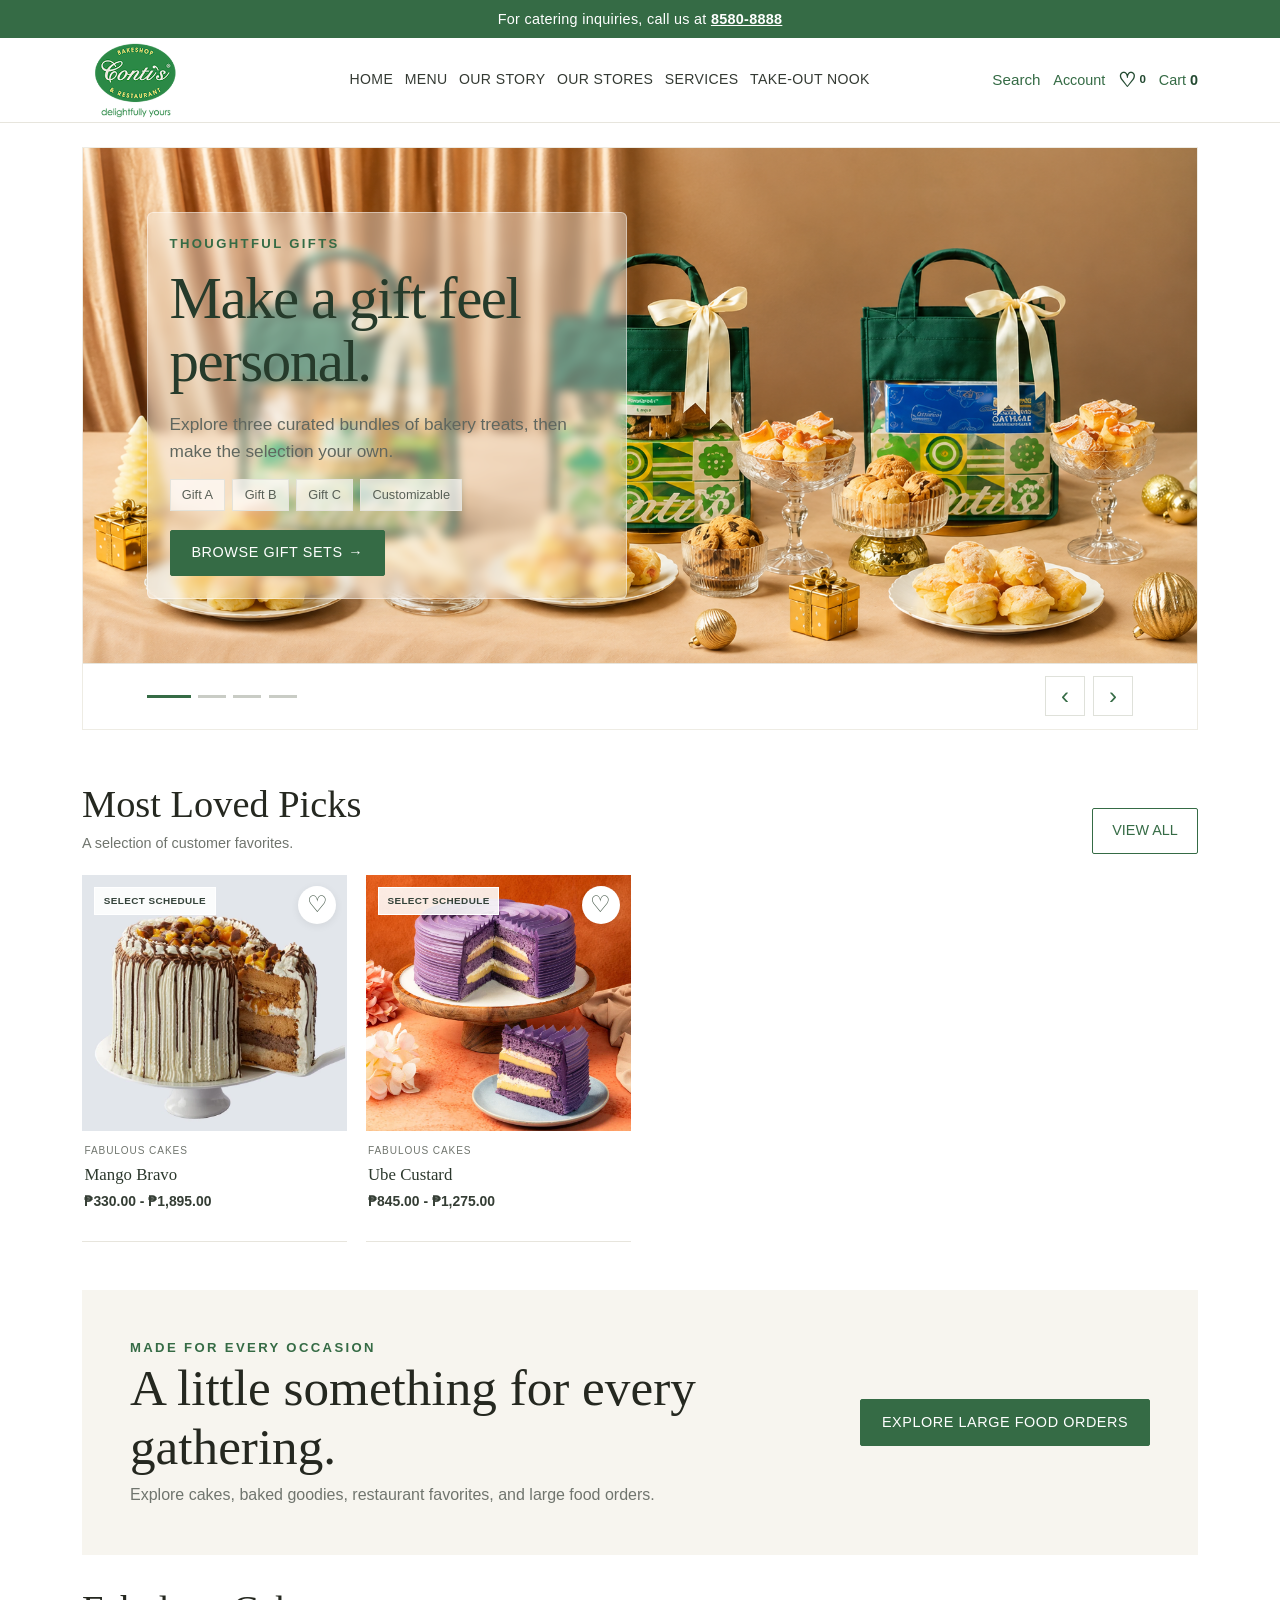
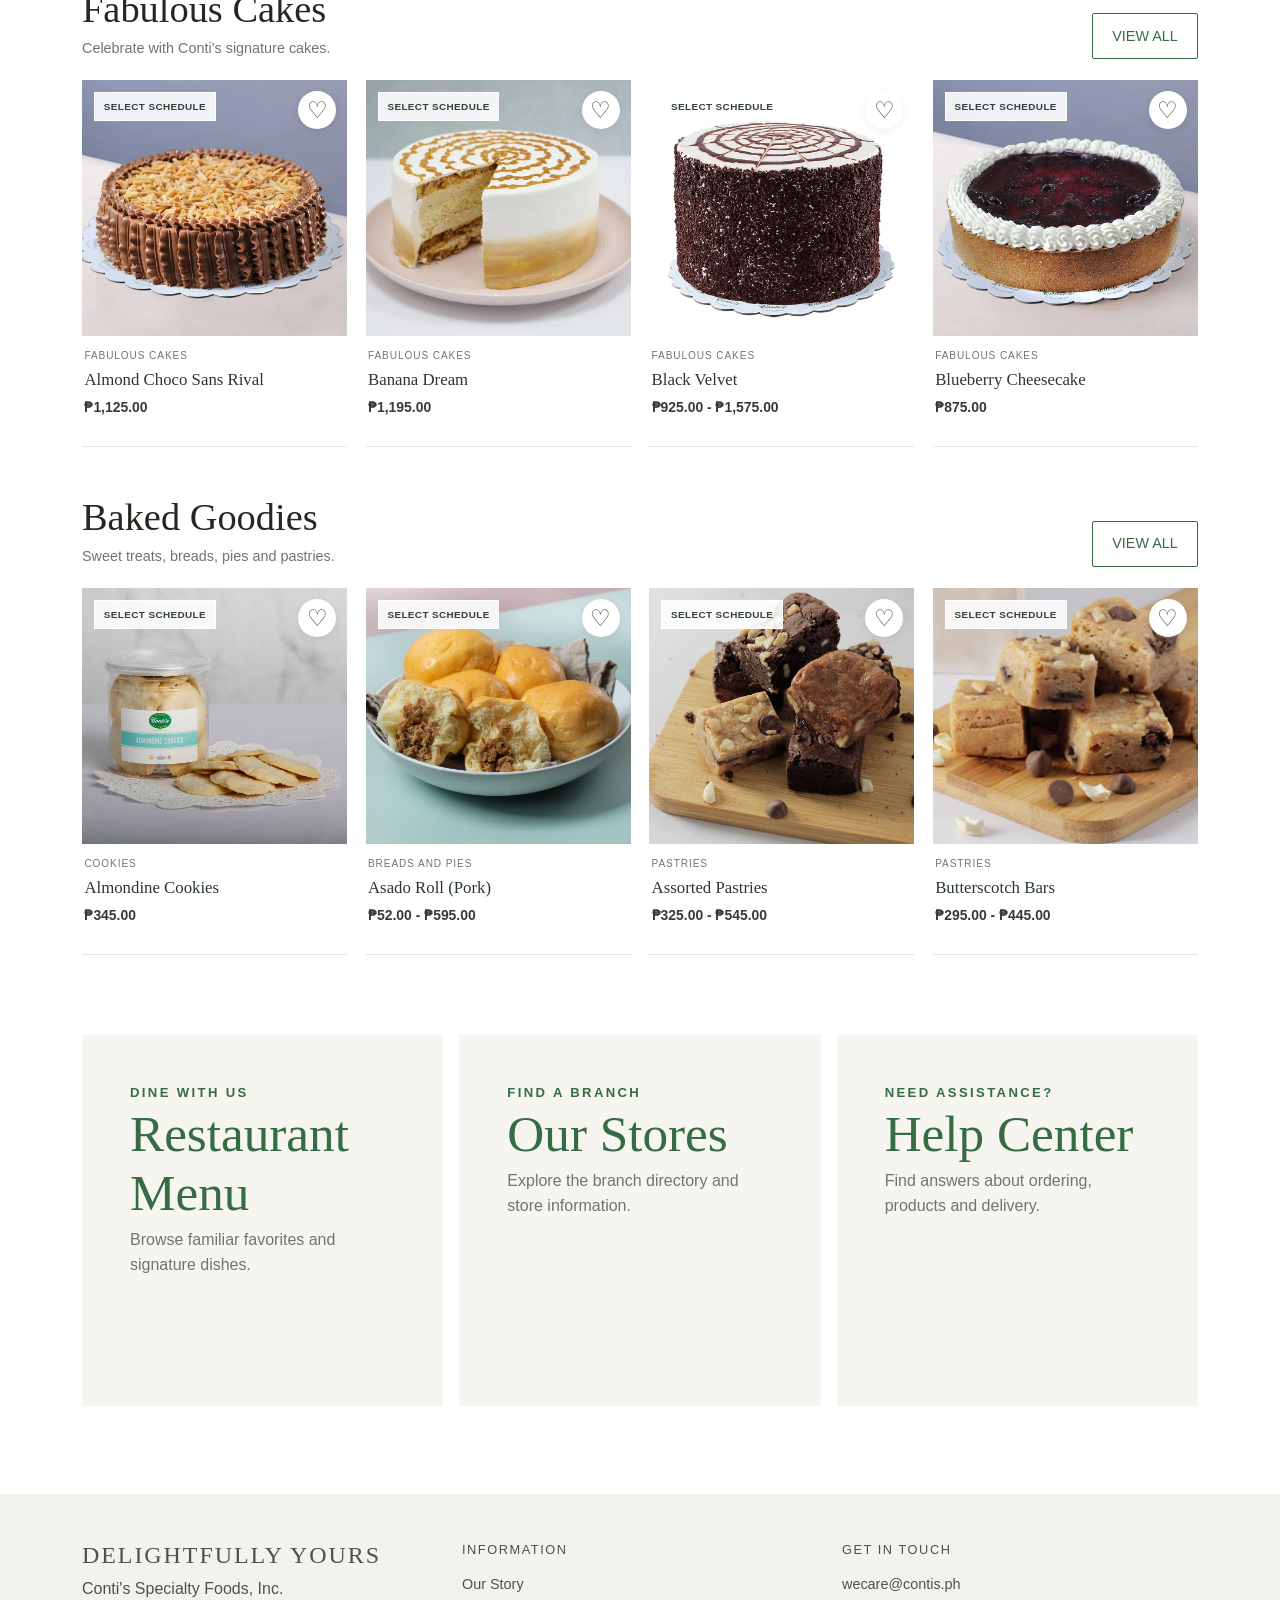
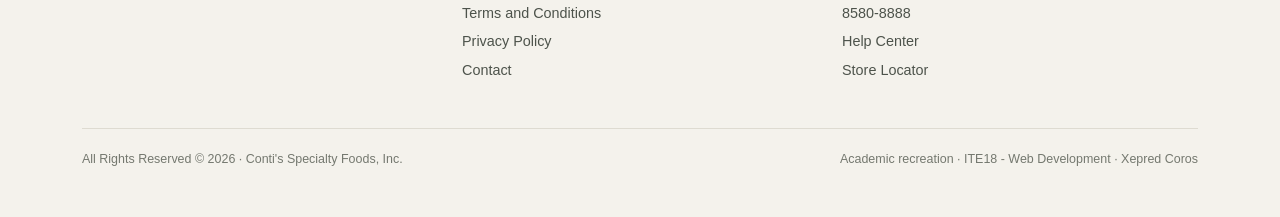
==== index.html @ 1ae6b9ce "initial commit" ====
<!doctype html>
<html lang="en">
<head>
  <meta charset="utf-8">
  <meta name="viewport" content="width=device-width, initial-scale=1">
  <meta name="description" content="Conti's Bakeshop & Restaurant website recreation for academic demonstration.">
  <title>Conti's Bakeshop & Restaurant</title>
  <link rel="stylesheet" href="/bootstrap-5.3.9-dist/css/bootstrap.min.css">
  <link rel="stylesheet" href="/css/styles.css">
</head>
<body>
  <div class="announcement">For catering inquiries, call us at <a href="tel:85808888">8580-8888</a></div>
  <header class="site-header sticky-top">
    <div class="container">
      <div class="brand-row">
        <a class="brand-placeholder" href="/" aria-label="Conti's home">
          <img src="/assets/images/brand/contis-logo.png" alt="Conti's Bakeshop & Restaurant" onerror="this.style.display='none';this.nextElementSibling.style.display='block'"><span class="brand-missing">Conti's Bakeshop &amp; Restaurant</span>
        </a>
        <div class="header-actions">
          <a href="/search" aria-label="Search">Search</a>
          <a href="/account/login">Account</a>
          <a href="/cart">Cart <span id="cart-count">0</span></a>
        </div>
      </div>
      <nav class="navbar navbar-expand-lg p-0" aria-label="Main navigation">
        <button class="navbar-toggler my-2" type="button" data-bs-toggle="collapse" data-bs-target="#mainNav" aria-controls="mainNav" aria-expanded="false" aria-label="Toggle navigation"><span class="navbar-toggler-icon"></span></button>
        <div class="collapse navbar-collapse" id="mainNav">
          <ul class="navbar-nav mx-auto">
            <li class="nav-item"><a class="nav-link" href="/">Home</a></li>
            <li class="nav-item dropdown"><a class="nav-link dropdown-toggle" href="/collections/all" role="button" data-bs-toggle="dropdown">Menu</a>
              <ul class="dropdown-menu">
                <li><a class="dropdown-item" href="/collections/fabulous-cakes">Fabulous Cakes</a></li>
                <li><a class="dropdown-item" href="/collections/take-out-nook">Baked Goodies</a></li>
                <li><a class="dropdown-item" href="/collections/restaurant-menu">Restaurant Menu</a></li>
                <li><a class="dropdown-item" href="/collections/large-food-order">Large Food Order</a></li>
              </ul>
            </li>
            <li class="nav-item"><a class="nav-link" href="/pages/our-story">Our Story</a></li>
            <li class="nav-item"><a class="nav-link" href="/tools/locations/directory">Our Stores</a></li>
            <li class="nav-item"><a class="nav-link" href="/pages/take-out-nook">Take-Out Nook</a></li>
            <li class="nav-item"><a class="nav-link" href="/a/self-faq">Help Center</a></li>
          </ul>
        </div>
      </nav>
    </div>
  </header>

  <main id="app" class="container py-4" tabindex="-1">
    <div class="loading-state">Loading Conti's recreation…</div>
  </main>

  <footer class="site-footer mt-5">
    <div class="container py-5">
      <div class="row g-4">
        <div class="col-md-4"><h2 class="footer-brand">DELIGHTFULLY YOURS</h2><p>Conti's Specialty Foods, Inc.</p></div>
        <div class="col-6 col-md-4"><h3>Information</h3><a href="/pages/our-story">Our Story</a><a href="/policies/terms-of-service">Terms and Conditions</a><a href="/policies/privacy-policy">Privacy Policy</a><a href="/pages/contact">Contact</a></div>
        <div class="col-6 col-md-4"><h3>Get in touch</h3><a href="mailto:wecare@contis.ph">wecare@contis.ph</a><a href="tel:85808888">8580-8888</a><a href="/a/self-faq">Help Center</a><a href="/tools/locations">Store Locator</a></div>
      </div>
      <div class="footer-bottom">All Rights Reserved © 2026 · Conti's Specialty Foods, Inc. <span class="demo-note">Academic recreation · ITE18 - Web Development · Xepred Coros</span></div>
    </div>
  </footer>

  <div class="toast-container position-fixed bottom-0 end-0 p-3" id="toast-area" aria-live="polite" aria-atomic="true"></div>
  <script src="/bootstrap-5.3.9-dist/js/bootstrap.bundle.min.js"></script>
  <script src="/js/app.js"></script>
</body>
</html>
---- css/styles.css ----
:root{--contis-green:#356b45;--contis-deep:#234a31;--contis-cream:#f7f5ef;--contis-gold:#b89a62;--ink:#252820;--muted:#70756e;--line:#e7e5dd}
*{box-sizing:border-box}body{font-family:Arial,Helvetica,sans-serif;color:var(--ink);background:#fff;line-height:1.55}
a{color:var(--contis-green);text-decoration:none}a:hover{color:var(--contis-deep)}
.announcement{background:var(--contis-green);color:#fff;text-align:center;padding:.48rem 1rem;font-size:.9rem;letter-spacing:.02em}.announcement a{color:#fff;font-weight:700;text-decoration:underline}
.site-header{background:#fff;border-bottom:1px solid var(--line);z-index:1030}.brand-row{display:flex;align-items:center;justify-content:space-between;min-height:88px;border-bottom:1px solid var(--line)}
.brand-placeholder{width:180px;min-height:84px;display:flex;align-items:center;justify-content:flex-start;border:0;background:transparent;color:#666;text-align:center;font-size:.72rem;padding:0}
.brand-placeholder img{max-width:145px;max-height:82px;object-fit:contain}.brand-missing{display:none}.brand-missing small{font-size:.62rem;color:#85857e}
.header-actions{display:flex;gap:1.25rem;font-size:.95rem;align-items:center}.header-actions span{font-weight:700;color:var(--contis-deep)}
.header-search{position:relative}.header-search-toggle{border:0;background:transparent;color:var(--contis-green);padding:.35rem 0;font-size:.95rem}.header-search-panel{position:absolute;z-index:1040;right:0;top:calc(100% + .8rem);width:min(420px,calc(100vw - 2rem));padding:1rem;background:#fff;border:1px solid var(--line);box-shadow:0 12px 28px #172a1720}.header-search-panel[hidden]{display:none}.header-search-panel form{display:flex;gap:.5rem}.header-search-panel .form-control{min-width:0}.header-search-panel .btn{white-space:nowrap;padding:.55rem .8rem}.search-preview{max-height:340px;overflow:auto}.search-preview-item,.search-preview-all{display:flex;flex-direction:column;gap:.12rem;padding:.65rem .2rem;border-bottom:1px solid var(--line);color:var(--ink)}.search-preview-item:hover,.search-preview-all:hover{color:var(--contis-green);background:var(--contis-cream)}.search-preview-item small{color:var(--muted);font-size:.8rem}.search-preview-all{font-size:.9rem;font-weight:700}.search-preview-empty{margin:.75rem 0 0;color:var(--muted);font-size:.9rem}
.navbar-nav{gap:1.35rem}.nav-link{font-size:1rem;letter-spacing:.03em;text-transform:uppercase;color:#343a33!important;padding:1rem .15rem!important;position:relative}.nav-link:before{content:"";height:2px;position:absolute;bottom:.55rem;left:.15rem;width:0;background:var(--contis-green);transition:width .2s}.nav-link:hover:before,.nav-link.active:before{width:calc(100% - .3rem)}
.navbar-nav .nav-item.dropdown{position:relative}.nav-dropdown-toggle{border:0;background:transparent;color:var(--contis-green);padding:.4rem .5rem;font-size:1.1rem;line-height:1}.dropdown-menu{border:1px solid var(--line);border-radius:0;box-shadow:0 12px 28px #172a1718;padding:.5rem}.dropdown-item{padding:.55rem .85rem;font-size:.95rem}.dropdown-item:hover{background:var(--contis-cream);color:var(--contis-green)}
@media(min-width:992px){.site-header>.container{display:grid;grid-template-columns:minmax(110px,145px) minmax(0,1fr) auto;align-items:center;column-gap:1rem;min-height:84px}.brand-row{display:contents}.brand-placeholder{grid-column:1;grid-row:1;width:145px;min-height:74px}.brand-placeholder img{max-width:145px;max-height:82px}.header-actions{grid-column:3;grid-row:1;gap:.8rem;font-size:.9rem;white-space:nowrap}.site-header .navbar{grid-column:2;grid-row:1;justify-content:center;min-width:0}.navbar-expand-lg .navbar-collapse{justify-content:center}.navbar-nav{gap:clamp(.3rem,.65vw,.7rem)}.nav-link{font-size:clamp(.88rem,1vw,.98rem);letter-spacing:.025em;padding:.6rem .1rem!important;white-space:nowrap}.nav-link:before{bottom:.28rem;left:.1rem}.navbar-nav .nav-item.dropdown:hover>.dropdown-menu,.navbar-nav .nav-item.dropdown:focus-within>.dropdown-menu{display:block}.navbar-nav .nav-item.dropdown>.dropdown-menu{top:100%;margin-top:0}}
.hero{background:var(--contis-cream);min-height:360px;display:grid;grid-template-columns:1.15fr .85fr;align-items:center;overflow:hidden;margin-bottom:3.25rem}
.hero-copy{padding:clamp(2rem,6vw,5rem)}.eyebrow{font-size:.82rem;letter-spacing:.18em;text-transform:uppercase;color:var(--contis-green);font-weight:700}.hero h1{font-family:Georgia,serif;font-weight:400;font-size:clamp(2.2rem,5vw,4.4rem);line-height:1.08;margin:.8rem 0 1.1rem;color:#263b2b}.hero p{max-width:480px;color:#60675f}.hero-visual{height:100%;min-height:300px;background:#ece9df;display:flex;align-items:center;justify-content:center;padding:2rem}.asset-pending{max-width:330px;text-align:center;color:#77786f;font-size:.84rem;border:1px dashed #b6b3a8;padding:1.4rem;background:#f5f3ec}
.btn-contis{background:var(--contis-green);border:1px solid var(--contis-green);color:#fff;border-radius:2px;padding:.72rem 1.3rem;font-size:.9rem;letter-spacing:.04em;text-transform:uppercase}.btn-contis:hover{background:var(--contis-deep);color:#fff;transform:translateY(-1px)}
.btn-outline-contis{border:1px solid var(--contis-green);color:var(--contis-green);border-radius:2px;padding:.7rem 1.2rem;font-size:.9rem;text-transform:uppercase}.btn-outline-contis:hover{background:var(--contis-green);color:#fff}
.section-heading{display:flex;align-items:end;justify-content:space-between;gap:1rem;margin-bottom:1.3rem}.section-heading h2{font:400 clamp(1.7rem,3vw,2.5rem) Georgia,serif;margin:0}.section-heading p{color:var(--muted);font-size:.9rem;margin:.35rem 0 0}
.catalog-categories{margin:1rem 0 1.8rem;padding:1rem 0 1.2rem;border-top:1px solid var(--line);border-bottom:1px solid var(--line)}.catalog-categories-heading{display:flex;align-items:center;gap:1rem;margin-bottom:.75rem}.category-divider{height:1px;background:var(--line);flex:1}.category-chips{display:flex;gap:.55rem;overflow-x:auto;padding:.1rem .05rem .45rem;scrollbar-color:#b9c9b9 transparent}.category-chip{display:inline-flex;align-items:center;gap:.55rem;white-space:nowrap;padding:.5rem .85rem;border:1px solid var(--line);border-radius:30px;background:#fff;color:#455047;font-size:.83rem}.category-chip span{font-size:.72rem;color:var(--muted)}.category-chip:hover,.category-chip.active{background:var(--contis-green);border-color:var(--contis-green);color:#fff}.category-chip.active span,.category-chip:hover span{color:#e8f0e8}.collection-tools .form-control{min-width:180px}
.product-card{height:100%;border:0;border-bottom:1px solid var(--line);border-radius:0;background:#fff;transition:transform .22s ease,box-shadow .22s ease;padding-bottom:1rem}.product-card:hover{transform:translateY(-4px);box-shadow:0 12px 24px #1d32120e}
.product-media{height:230px;background:#f3f1eb;display:flex;align-items:center;justify-content:center;overflow:hidden;position:relative}.product-media img{width:100%;height:100%;object-fit:contain}.product-media .asset-pending{border:0;background:transparent;padding:1rem}.product-info{padding:1rem .2rem}.product-category{font-size:.75rem;letter-spacing:.12em;text-transform:uppercase;color:var(--muted)}.product-title{font:400 1.15rem Georgia,serif;color:#2c382d;margin:.35rem 0}.product-price{font-size:1rem;font-weight:700;color:#343d34}.product-actions{display:flex;gap:.5rem;margin-top:.8rem}.product-actions .btn{flex:1;font-size:.85rem;padding:.55rem .4rem}
.container.product-page{width:100%;max-width:none;padding-left:0!important;padding-right:0!important}.product-detail{display:grid;width:100%;grid-template-columns:minmax(0,44.5fr) minmax(0,55.5fr);gap:0;align-items:stretch;margin:1.5rem 0 3rem}.product-detail-media{height:clamp(420px,36vw,605px);margin:0;background:#f5f4f0;overflow:hidden;display:flex;align-items:center;justify-content:center}.product-detail-media>img{display:block;width:100%;height:100%;object-fit:cover}.product-detail-media>.asset-pending{width:100%;height:100%;max-width:none;display:flex;flex-direction:column;align-items:center;justify-content:center;border:0;background:#f5f4f0}.product-detail-copy{display:flex;flex-direction:column;min-width:0;padding:.2rem clamp(1.5rem,2vw,2.5rem) .2rem clamp(2rem,2vw,2.5rem)}.product-detail-copy>.page-title{font-size:clamp(1.8rem,3vw,2.65rem);margin:.45rem 0 .1rem}.product-detail-price{font-size:clamp(1.5rem,2vw,2rem);line-height:1.3;color:#666;margin:0;padding:.15rem 0 .7rem;border-bottom:1px solid var(--line)}.product-detail-description{font-size:1.05rem;line-height:1.8;color:#666;margin:1.35rem 0 0}.product-variant{margin-top:1.25rem}.product-variant .form-label{font-size:.9rem}.product-allergens{margin:clamp(1.5rem,3vw,2.5rem) 0 1.2rem;color:#777}.product-allergens>p:first-child{margin-bottom:.55rem}.product-allergens ul{margin:0;padding-left:1.5rem;line-height:1.55}.product-allergens-unavailable{font-size:.9rem;color:var(--muted)}.product-purchase-row{display:grid;grid-template-columns:180px minmax(0,1fr);gap:14px;align-items:center;margin-top:auto}.product-quantity{height:60px;border:1px solid #68736d;border-radius:999px;display:grid;grid-template-columns:1fr 1fr 1fr;align-items:center;overflow:hidden}.product-quantity-button{height:100%;border:0;background:transparent;color:#4f5c55;font-size:1.6rem;font-weight:600;line-height:1}.product-quantity-button:hover{background:#f5f4f0}.product-quantity input{width:100%;height:100%;min-width:0;border:0;border-radius:0;outline:0;background:transparent;text-align:center;color:#4f5c55;font-size:1.3rem;font-weight:600;appearance:textfield;-moz-appearance:textfield;padding:0}.product-quantity input::-webkit-inner-spin-button,.product-quantity input::-webkit-outer-spin-button{appearance:none;margin:0}.product-purchase-row>.btn{height:60px;border-radius:999px;font-size:.95rem;font-weight:700}.product-purchase-row>.btn-contis{background:#f5b16a;border-color:#f5b16a;color:#fff}.product-purchase-row>.btn-contis:hover{background:#e99d50;border-color:#e99d50;color:#fff}.product-quantity-disabled{display:flex;align-items:center;justify-content:center;color:#777;font-size:1.25rem}.product-detail-notice{margin:1rem 0 0}
.content-panel{background:var(--contis-cream);padding:clamp(1.5rem,4vw,3rem);margin:2rem 0}.page-title{font:400 clamp(2rem,4vw,3.2rem) Georgia,serif;margin-bottom:.4rem}.muted{color:var(--muted)}.breadcrumb{font-size:.9rem}.form-control,.form-select{border-radius:2px;border-color:#d8d7cf;padding:.72rem;font-size:1.05rem}:where(input:not([type=checkbox]):not([type=radio]),select,textarea){font-size:1.05rem}.form-label,.form-check-label,.product-variant .form-label{font-size:1rem}.form-control:focus,.form-select:focus{border-color:var(--contis-green);box-shadow:0 0 0 .2rem #356b4520}
.story-layout{display:grid;grid-template-columns:1.05fr .95fr;gap:clamp(2rem,6vw,5rem);align-items:center;padding:clamp(1.5rem,4vw,3.5rem);background:var(--contis-cream)}.story-copy p{color:#5d645b}.story-copy .page-title{margin:.7rem 0 1.2rem}.story-photo{margin:0}.story-photo img{display:block;width:100%;max-height:620px;object-fit:cover;object-position:center;border-radius:2px}.story-photo figcaption{font-size:.78rem;color:var(--muted);margin-top:.65rem}
.service-card{display:flex;flex-direction:column;background:#fff;border:1px solid var(--line);padding:1.5rem;transition:transform .2s ease,box-shadow .2s ease}.service-card:hover{transform:translateY(-3px);box-shadow:0 12px 26px #1d32120e}.service-card h2{font:400 1.55rem Georgia,serif;margin:.55rem 0}.service-card p{color:var(--muted);flex:1}.service-card>a{font-size:.9rem;font-weight:700}
.coverage-card{padding:1.25rem;border:1px solid var(--line);background:#fff}.coverage-card h2{font:400 1.3rem Georgia,serif;margin:0}.coverage-count{font-size:.76rem;color:var(--contis-green);background:#edf3ed;padding:.3rem .55rem;white-space:nowrap}.coverage-cities{display:flex;flex-wrap:wrap;gap:.4rem;margin:1rem 0}.coverage-cities span{padding:.3rem .5rem;background:var(--contis-cream);font-size:.78rem;color:#596057}.coverage-cities b{color:var(--contis-green);margin-left:.2rem}.coverage-card>a{font-size:.8rem}
.branch-card{height:100%;padding:1.25rem;border:1px solid var(--line);background:#fff}.branch-card h3{font:400 1.1rem Georgia,serif;margin:0 0 .45rem}.branch-card-location{font-size:.78rem;font-weight:700;color:var(--contis-green);margin:0 0 .6rem}.branch-card-address{font-size:.86rem;color:var(--muted);margin:0 0 1rem}.branch-card>a{font-size:.8rem;font-weight:700}
.site-footer{background:#f4f2ec;color:#4d534b}.site-footer h3{font-size:.8rem;letter-spacing:.12em;text-transform:uppercase;margin-bottom:1rem}.site-footer a{display:block;color:#4d534b;margin:.4rem 0;font-size:.9rem}.site-footer a:hover{color:var(--contis-green)}.footer-brand{font:400 1.5rem Georgia,serif;letter-spacing:.08em}.footer-bottom{border-top:1px solid #dedbd1;padding-top:1.3rem;margin-top:2.5rem;font-size:.78rem;color:#74786f;display:flex;justify-content:space-between;gap:1rem;flex-wrap:wrap}
.notice{background:#fff7e7;border-left:3px solid #bd9654;padding:.9rem 1rem;font-size:.86rem;color:#675432}.demo-banner{background:#fff1dc;border:1px solid #e7c58f;padding:.8rem 1rem;font-size:.82rem;font-weight:700;color:#79521d;margin-bottom:1.2rem}
.quantity-control{display:flex;align-items:center;gap:.7rem}.quantity-control button{border:1px solid var(--line);background:#fff;width:32px;height:32px}
.table>:not(caption)>*>*{padding:.8rem .65rem;vertical-align:middle}.status-pill{display:inline-block;background:#e8f0e8;color:#2d603a;padding:.3rem .6rem;font-size:.75rem;border-radius:20px}
.timeline{border-left:2px solid #d8e2d7;margin:1rem 0 1rem .6rem;padding-left:1.5rem}.timeline-step{position:relative;padding:.15rem 0 1.15rem}.timeline-step:before{content:"";position:absolute;width:12px;height:12px;border-radius:50%;background:#c8cec6;left:-1.95rem;top:.35rem;border:2px solid #fff}.timeline-step.done:before{background:var(--contis-green)}
.empty-state{text-align:center;padding:3rem 1rem;background:var(--contis-cream);color:var(--muted)}
.faq-item{border-bottom:1px solid var(--line);padding:.9rem 0}.faq-item summary{cursor:pointer;font-weight:600}.faq-item p{color:var(--muted);margin:.8rem 0 0}
@media(max-width:991px){.site-header>.container{display:block}.navbar-nav{gap:0}.navbar-nav .nav-item.dropdown{display:flex;align-items:center;flex-wrap:wrap}.navbar-nav .nav-item.dropdown>.nav-link{flex:1}.navbar-nav .nav-item.dropdown>.dropdown-menu{position:static;width:100%;margin:0;border:0;box-shadow:none;padding:.2rem .4rem .6rem}.nav-link{padding:.65rem .15rem!important}.nav-link:before{bottom:.35rem}.dropdown-menu.show{display:block}}
@media(max-width:767px){.brand-row{min-height:72px}.brand-placeholder{width:135px;min-height:64px}.brand-placeholder img{max-width:112px;max-height:64px}.header-actions{gap:.7rem;font-size:.86rem}.hero{grid-template-columns:1fr}.hero-visual{min-height:160px}.hero-copy{padding:2rem 1.3rem}.product-media{height:190px}.product-detail{width:100%;grid-template-columns:1fr;gap:1.5rem;margin-top:.75rem}.product-detail-media{height:min(92vw,480px);min-height:280px}.product-detail-copy{padding:0 1.25rem}.product-detail-description{font-size:1rem}.product-allergens{margin:2rem 0 1.5rem}.product-purchase-row{grid-template-columns:120px minmax(0,1fr);gap:10px}.product-quantity,.product-purchase-row>.btn{height:54px}.product-purchase-row>.btn{font-size:.85rem;padding:.5rem}.section-heading{align-items:start;flex-direction:column}.collection-tools{width:100%}.collection-tools .form-control{min-width:0;flex:1}.story-layout{grid-template-columns:1fr;padding:1.4rem}.story-photo{order:-1}.story-photo img{max-height:420px}.header-search-panel{right:-2.6rem}}
@media(prefers-reduced-motion:reduce){*,*::before,*::after{scroll-behavior:auto!important;transition:none!important;animation:none!important}}
.container.product-page{padding-left:12px!important;padding-right:12px!important}.product-detail{width:calc(100% + 24px);margin-left:-12px}
@media(max-width:767px){.product-detail{width:calc(100% + 24px);margin-left:-12px}}
.header-wishlist{display:flex;align-items:center;gap:.22rem;color:var(--contis-green);text-decoration:none}.header-wishlist span:first-child{font-size:1.25rem;line-height:1}.header-wishlist span:last-child{font-size:.72rem}
.auth-shell{width:calc(100% + 24px);min-height:650px;margin:-1.5rem -12px 0;display:grid;grid-template-columns:minmax(340px,43%) minmax(480px,57%);background:#fff}
.auth-visual{position:relative;min-height:650px;padding:clamp(2rem,5vw,4.5rem);display:flex;flex-direction:column;justify-content:space-between;overflow:hidden;background:linear-gradient(145deg,#2d6340 0%,#22472f 72%,#183923 100%);color:#fff}
.auth-visual:before{content:"";position:absolute;width:360px;height:360px;right:-190px;top:-170px;border:1px solid #ffffff20;border-radius:50%;box-shadow:0 0 0 55px #ffffff08,0 0 0 110px #ffffff05}
.auth-visual:after{content:"";position:absolute;width:180px;height:180px;left:-100px;bottom:-80px;border:1px solid #ffffff16;border-radius:50%;box-shadow:0 0 0 38px #ffffff06}
.auth-brand{position:relative;z-index:1;width:max-content;color:#fff;font:400 2.15rem Georgia,serif;line-height:.9}
.auth-brand:hover{color:#fff}.auth-brand span,.auth-brand small{display:block}.auth-brand small{margin-top:.55rem;font:700 .58rem Arial,Helvetica,sans-serif;letter-spacing:.16em;text-transform:uppercase}
.auth-visual-copy{position:relative;z-index:1;max-width:430px}.auth-visual-copy .eyebrow{color:#d7e3d4}.auth-visual-copy h1{font:400 clamp(2.7rem,4.6vw,4.8rem)/.98 Georgia,serif;margin:.75rem 0 1.25rem;letter-spacing:-.035em}.auth-visual-copy p{max-width:380px;color:#e1e9df;font-size:1rem;line-height:1.75}.auth-visual-footer{position:relative;z-index:1;font:italic 1.05rem Georgia,serif;color:#d7e3d4}
.auth-panel{display:flex;align-items:center;justify-content:center;padding:clamp(2rem,5vw,5rem);background:#fff}
.auth-panel-inner{width:min(470px,100%)}
.auth-tabs{display:flex;width:max-content;border-bottom:1px solid var(--line);margin-bottom:clamp(2rem,4vw,3.25rem);gap:1.8rem}.auth-tabs a{position:relative;padding:.25rem 0 .8rem;color:var(--muted);font-size:.82rem;font-weight:700;letter-spacing:.08em;text-transform:uppercase}.auth-tabs a:after{content:"";position:absolute;left:0;right:0;bottom:-1px;height:2px;background:transparent}.auth-tabs a.active{color:var(--contis-green)}.auth-tabs a.active:after{background:var(--contis-green)}
.auth-heading{margin-bottom:1.7rem}.auth-heading h2{font:400 clamp(2rem,3vw,3rem)/1.1 Georgia,serif;margin:.55rem 0 .6rem;color:#26392d}.auth-heading p{color:var(--muted);margin:0}
.auth-form{display:grid;gap:1.1rem}.auth-field{display:grid;gap:.45rem}.auth-field label{font-size:.78rem;font-weight:700;letter-spacing:.055em;text-transform:uppercase;color:#526057}.auth-field .form-control{height:52px;border:1px solid #d9ddd6;border-radius:3px;padding:.75rem .9rem;background:#fff}.auth-field .form-control::placeholder{color:#a0a49e}.auth-field .form-control:focus{border-color:var(--contis-green);box-shadow:0 0 0 3px #356b4512}
.auth-password{position:relative}.auth-password .form-control{width:100%;padding-right:68px}.auth-password button{position:absolute;right:.7rem;top:50%;transform:translateY(-50%);border:0;background:transparent;color:var(--contis-green);font-size:.74rem;font-weight:700;text-transform:uppercase}
.auth-options{display:flex;justify-content:space-between;align-items:center}.auth-options>a{font-size:.82rem;font-weight:700}.auth-check{display:flex;align-items:flex-start;gap:.55rem;font-size:.78rem;color:#697067}.auth-check input{width:15px;height:15px;margin:.12rem 0 0;accent-color:var(--contis-green)}.auth-check span{line-height:1.45}.auth-check a{text-decoration:underline}
.auth-submit{width:100%;height:54px;margin-top:.35rem;border:0;border-radius:3px;background:var(--contis-green);color:#fff;font-size:.82rem;font-weight:700;letter-spacing:.08em;text-transform:uppercase;display:flex;align-items:center;justify-content:center;gap:.7rem}.auth-submit:hover{background:var(--contis-deep);color:#fff}.auth-submit span{font-size:1.2rem;transition:transform .18s ease}.auth-submit:hover span{transform:translateX(4px)}
.auth-demo-note{margin:1.2rem 0 0;padding-top:1rem;border-top:1px solid var(--line);color:#898d86;font-size:.72rem;text-align:center}
.auth-tabs a,.auth-options>a,.auth-field label,.auth-password button,.auth-submit{font-size:.9rem}.auth-check{font-size:.9rem}.auth-demo-note{font-size:.8rem}
.account-dashboard{display:grid;grid-template-columns:minmax(220px,34%) minmax(0,66%);min-height:520px;border:1px solid var(--line);margin:1rem 0 2.5rem}.account-welcome{background:var(--contis-green);color:#fff;padding:clamp(2rem,4vw,3.5rem);display:flex;flex-direction:column;justify-content:flex-end;gap:1.5rem}.account-monogram{width:68px;height:68px;border:1px solid #ffffff55;border-radius:50%;display:grid;place-items:center;font:400 2rem Georgia,serif;background:#ffffff10}.account-welcome .eyebrow{color:#d4e1d5}.account-welcome h1{font:400 clamp(2rem,3.5vw,3.2rem) Georgia,serif;margin:.4rem 0 .25rem}.account-welcome p{color:#dce7dd;margin:0}.account-dashboard-content{padding:clamp(2rem,5vw,4rem);display:flex;flex-direction:column}.account-dashboard-content>.page-title,.account-dashboard-content h2{margin:.45rem 0}.account-action-grid{display:grid;grid-template-columns:repeat(2,minmax(0,1fr));gap:1rem;margin:2rem 0}.account-action-card{position:relative;min-height:160px;padding:1.25rem;border:1px solid var(--line);color:var(--ink);transition:.2s ease}.account-action-card:hover{border-color:#b7c7ba;transform:translateY(-3px);box-shadow:0 12px 24px #1d32120e}.account-action-card span{font-size:.68rem;color:var(--contis-green)}.account-action-card h3{font:400 1.35rem Georgia,serif;margin:.8rem 0 .35rem}.account-action-card p{font-size:.82rem;color:var(--muted)}.account-action-card b{position:absolute;right:1.25rem;bottom:1.1rem;color:var(--contis-green)}.account-dashboard-footer{margin-top:auto;padding-top:1.5rem;border-top:1px solid var(--line);display:flex;justify-content:space-between;align-items:center}
@media(max-width:991px){
 .auth-shell{grid-template-columns:minmax(290px,38%) minmax(420px,62%)}
 .auth-visual{padding:2.25rem}.auth-visual-copy h1{font-size:clamp(2.4rem,5vw,3.6rem)}
}
@media(max-width:767px){
 .auth-shell{width:100%;margin:0;grid-template-columns:1fr;min-height:0}
 .auth-visual{min-height:270px;padding:1.5rem}.auth-visual-copy{margin-top:2.5rem}.auth-visual-copy h1{font-size:2.35rem;max-width:340px}.auth-visual-copy p{display:none}.auth-visual-footer{display:none}
 .auth-brand{font-size:1.7rem}.auth-brand small{font-size:.5rem}
 .auth-panel{padding:2rem 1.25rem 2.5rem}.auth-panel-inner{max-width:none}.auth-tabs{margin-bottom:2rem}
 .auth-heading h2{font-size:2.15rem}.auth-options{gap:1rem}
 .account-dashboard{grid-template-columns:1fr}.account-welcome{min-height:220px}.account-action-grid{grid-template-columns:1fr}.account-dashboard-footer{gap:1rem}
}

.checkout-heading{display:flex;align-items:end;justify-content:space-between;gap:2rem;margin:.2rem 0 1.7rem}
.checkout-heading .page-title{margin:.35rem 0 0;font-size:clamp(2.1rem,4vw,3.3rem)}
.checkout-progress{display:flex;align-items:center;gap:.8rem;margin:0;padding:0;list-style:none;color:#9a9d96;font-size:.72rem;text-transform:uppercase;letter-spacing:.08em}
.checkout-progress li{display:flex;align-items:center;gap:.45rem}.checkout-progress li+li:before{content:"";width:35px;height:1px;background:var(--line);margin-right:.35rem}
.checkout-progress span{width:27px;height:27px;border:1px solid #d5d8d1;border-radius:50%;display:grid;place-items:center;font-size:.68rem}
.checkout-progress .active{color:var(--contis-green);font-weight:700}.checkout-progress .active span{background:var(--contis-green);border-color:var(--contis-green);color:#fff}
.checkout-layout{display:grid;grid-template-columns:minmax(0,1.55fr) minmax(320px,.75fr);gap:clamp(1.5rem,3vw,3rem);align-items:start;padding-bottom:2.5rem}
.checkout-form{display:grid;gap:1rem}.checkout-section{border:1px solid var(--line);background:#fff;padding:clamp(1.25rem,3vw,2rem)}
.checkout-section-heading{display:flex;gap:.85rem;align-items:flex-start;padding-bottom:1.25rem;margin-bottom:1.25rem;border-bottom:1px solid var(--line)}
.checkout-section-number{flex:0 0 34px;height:34px;border-radius:50%;background:#eef3ed;color:var(--contis-green);display:grid;place-items:center;font-size:.68rem;font-weight:700}
.checkout-section-heading h2{font:400 1.45rem Georgia,serif;margin:0 0 .15rem}.checkout-section-heading p{margin:0;color:var(--muted);font-size:.82rem}
.checkout-fields{display:grid;grid-template-columns:repeat(2,minmax(0,1fr));gap:1rem}.checkout-field-full{grid-column:1/-1}.checkout-field{display:grid;gap:.42rem}.checkout-field label{font-size:.72rem;font-weight:700;letter-spacing:.06em;text-transform:uppercase;color:#59635b}
.checkout-field .form-control,.checkout-field .form-select{height:50px;border-radius:3px;border-color:#d7dbd4;padding:.72rem .85rem;background:#fff}
.checkout-field .form-control:focus,.checkout-field .form-select:focus{border-color:var(--contis-green);box-shadow:0 0 0 3px #356b4512}
.fulfillment-options{display:grid;grid-template-columns:repeat(2,minmax(0,1fr));gap:.75rem;border:0;padding:0;margin:0 0 1rem}.fulfillment-option{position:relative;min-height:82px;border:1px solid var(--line);border-radius:3px;display:flex;align-items:center;gap:.75rem;padding:.9rem 1rem;cursor:pointer;transition:.18s ease}
.fulfillment-option input{position:absolute;opacity:0}.fulfillment-option.active{border-color:var(--contis-green);background:#f3f6f1;box-shadow:inset 0 0 0 1px var(--contis-green)}
.fulfillment-icon{width:38px;height:38px;border-radius:50%;background:#edf1ec;color:var(--contis-green);display:grid;place-items:center;font-size:1rem}.fulfillment-option.active .fulfillment-icon{background:var(--contis-green);color:#fff}
.fulfillment-option strong,.fulfillment-option small{display:block}.fulfillment-option strong{font-size:.87rem}.fulfillment-option small{color:var(--muted);font-size:.72rem;margin-top:.12rem}
.checkout-date-row{grid-template-columns:minmax(220px,.8fr) minmax(160px,1fr);align-items:end}.checkout-field-note{min-height:50px;border-left:1px solid var(--line);padding:.15rem 0 .15rem 1.1rem}.checkout-field-note span{font-size:.72rem;font-weight:700;color:var(--contis-green);text-transform:uppercase}.checkout-field-note p{margin:.15rem 0 0;color:var(--muted);font-size:.72rem}
.checkout-demo-note{display:flex;align-items:flex-start;gap:.7rem;padding:.9rem 1rem;background:#f7f5ef;border-left:3px solid var(--contis-gold);color:#6d6251}.checkout-demo-note>span{width:20px;height:20px;border-radius:50%;border:1px solid #a9946c;display:grid;place-items:center;flex:0 0 20px;font-size:.65rem;font-weight:700}.checkout-demo-note p{margin:0;font-size:.72rem;line-height:1.5}
.checkout-summary{position:sticky;top:108px;border:1px solid var(--line);background:var(--contis-cream);padding:clamp(1.25rem,2.5vw,2rem)}
.checkout-summary-heading{display:flex;justify-content:space-between;align-items:flex-start;padding-bottom:1rem;border-bottom:1px solid var(--line)}.checkout-summary-heading h2{font:400 1.55rem Georgia,serif;margin:.25rem 0 0}.checkout-summary-heading>a{font-size:.75rem;font-weight:700;text-decoration:underline;text-underline-offset:3px}
.checkout-items{display:grid}.checkout-item{display:grid;grid-template-columns:58px minmax(0,1fr) auto;align-items:center;gap:.75rem;padding:.85rem 0;border-bottom:1px solid var(--line)}
.checkout-item-image{width:58px;height:58px;border-radius:3px;background:#fff;overflow:hidden;display:grid;place-items:center;color:var(--contis-green);font:400 1.3rem Georgia,serif}.checkout-item-image img{width:100%;height:100%;object-fit:cover}.checkout-item-image>span{display:grid;place-items:center;width:100%;height:100%;background:#edf1ec}
.checkout-item-copy h3{font:400 .88rem Georgia,serif;margin:0 0 .15rem}.checkout-item-copy p{margin:0;font-size:.72rem;color:var(--muted)}.checkout-item>strong{font-size:.78rem;white-space:nowrap}
.checkout-totals{display:grid;gap:.55rem;padding:1rem 0}.checkout-totals>div{display:flex;justify-content:space-between;gap:.8rem;font-size:.78rem;color:var(--muted)}.checkout-totals>div strong{color:#4f554f}.checkout-totals .checkout-total{margin-top:.35rem;padding-top:.8rem;border-top:1px solid var(--line);align-items:end;font-size:.95rem;color:var(--ink)}.checkout-total strong{font-size:1.25rem;color:var(--contis-green)!important}
.checkout-place-order{width:100%;height:56px;border:0;border-radius:3px;background:var(--contis-green);color:#fff;font-size:.78rem;font-weight:700;letter-spacing:.07em;text-transform:uppercase;display:flex;align-items:center;justify-content:center;gap:.65rem}.checkout-place-order:hover{background:var(--contis-deep);color:#fff}.checkout-place-order span{font-size:1.15rem}.checkout-summary-safe{text-align:center;color:#989d95;font-size:.68rem;margin:.75rem 0 0}
.checkout-progress{font-size:.8rem}.checkout-progress span,.checkout-section-number{font-size:.78rem}.checkout-section-heading p,.checkout-field label{font-size:.9rem}.fulfillment-option strong{font-size:.95rem}.fulfillment-option small{font-size:.82rem}.checkout-field-note span{font-size:.8rem}.checkout-field-note p,.checkout-demo-note p{font-size:.84rem}.checkout-place-order{font-size:.9rem}
@media(max-width:991px){
 .checkout-layout{grid-template-columns:minmax(0,1.35fr) minmax(280px,.65fr);gap:1.25rem}.checkout-progress li+li:before{width:20px}
}
@media(max-width:767px){
 .checkout-heading{align-items:start;flex-direction:column;margin-bottom:1.1rem}.checkout-progress{width:100%}.checkout-progress li+li:before{flex:1}
 .checkout-layout{grid-template-columns:1fr}.checkout-summary{position:static;grid-row:1}.checkout-form-column{grid-row:2}
 .checkout-fields,.fulfillment-options,.checkout-date-row{grid-template-columns:1fr}.checkout-field-full{grid-column:auto}.checkout-field-note{display:none}
 .checkout-section{padding:1.15rem}.checkout-section-heading{margin-bottom:1rem}.checkout-summary{padding:1.15rem}
 .checkout-item{grid-template-columns:52px minmax(0,1fr) auto}.checkout-item-image{width:52px;height:52px}
}
.collection-heading{display:flex;justify-content:space-between;align-items:end;gap:1.2rem;flex-wrap:wrap;margin-bottom:1.4rem}.collection-heading .page-title{margin:.35rem 0}.collection-listing-toolbar{display:flex;align-items:center;justify-content:space-between;gap:1rem;margin:1.25rem 0}.catalog-listing-toolbar{display:flex;align-items:center;justify-content:flex-end;gap:.75rem;margin-left:auto}.catalog-view-controls{display:flex;align-items:center;gap:.25rem;padding:.2rem;background:#f4f3ee;border:1px solid var(--line);border-radius:3px}.catalog-view-button{width:34px;height:32px;display:grid;place-items:center;border:0;background:transparent;color:#747b74;border-radius:2px}.catalog-view-button:hover,.catalog-view-button.active{background:#fff;color:var(--contis-green);box-shadow:0 1px 3px #00000012}.catalog-view-icon{width:19px;height:17px;display:grid;gap:2px}.grid-icon{grid-template-columns:repeat(var(--icon-columns,2),1fr);grid-template-rows:repeat(2,1fr)}.grid-icon-2{--icon-columns:2}.grid-icon-3{--icon-columns:3}.grid-icon-4{--icon-columns:4}.grid-icon-5{--icon-columns:5}.grid-icon-6{--icon-columns:6}.catalog-view-icon i{display:block;border:1px solid currentColor;border-radius:1px}.list-icon{grid-template-rows:repeat(3,1fr)}.list-icon i{position:relative;border:0;border-top:1px solid currentColor;width:100%;margin-left:7px}.list-icon i:before{content:"";position:absolute;left:-7px;top:-1px;width:4px;border-top:1px solid currentColor}
.product-grid.layout-grid{display:grid;grid-template-columns:repeat(4,minmax(0,1fr));gap:1.65rem 1.15rem}.product-grid.layout-grid-2{grid-template-columns:repeat(2,minmax(0,1fr))}.product-grid.layout-grid-3{grid-template-columns:repeat(3,minmax(0,1fr))}.product-grid.layout-grid-4{grid-template-columns:repeat(4,minmax(0,1fr))}.product-grid.layout-grid-5{grid-template-columns:repeat(5,minmax(0,1fr))}.product-grid.layout-grid-6{grid-template-columns:repeat(6,minmax(0,1fr));gap:1.35rem .85rem}.product-grid .product-card{min-width:0}.product-card-visual{position:relative;overflow:hidden;background:#f5f4f0}.product-card-image{height:clamp(170px,20vw,260px);display:flex;align-items:center;justify-content:center;overflow:hidden;background:#f5f4f0}.product-card-image>img{display:block;width:100%;height:100%;object-fit:cover;transition:transform .35s ease}.product-card:hover .product-card-image>img{transform:scale(1.035)}.product-card-image .asset-pending{width:100%;height:100%;max-width:none;display:flex;align-items:center;justify-content:center;border:0}.product-card .product-info{padding:.75rem .15rem}.product-card .product-title{font-size:1.05rem;line-height:1.3}.product-card .product-category{font-size:.63rem;letter-spacing:.09em}.product-card .product-price{font-size:.87rem}.product-wishlist{position:absolute;z-index:2;top:.7rem;right:.7rem;width:38px;height:38px;display:grid;place-items:center;border:0;border-radius:50%;background:#fff;color:#405444;font-size:1.45rem;line-height:1;box-shadow:0 2px 9px #00000012}.product-wishlist:hover,.product-wishlist.is-wishlisted{color:#b43e3e}.product-schedule-badge{position:absolute;z-index:2;top:.75rem;left:.75rem;max-width:calc(100% - 4.5rem);padding:.35rem .55rem;border:1px solid #fff;background:#ffffffdf;color:#34433a;font-size:.62rem;font-weight:700;letter-spacing:.04em;text-transform:uppercase}.product-card-actions{position:absolute;z-index:2;right:.65rem;bottom:.65rem;left:.65rem;display:flex;gap:.45rem;align-items:center;padding:.45rem;background:#ffffffed;box-shadow:0 4px 16px #00000014;opacity:0;transform:translateY(8px);transition:opacity .2s ease,transform .2s ease}.product-card:hover .product-card-actions,.product-card:focus-within .product-card-actions{opacity:1;transform:translateY(0)}.quick-quantity{height:38px;display:grid;grid-template-columns:28px 36px 28px;border:1px solid #d5d8d1;background:#fff}.quick-quantity button{border:0;background:#fff;color:#415146;font-size:1.05rem}.quick-quantity input{width:100%;min-width:0;border:0;text-align:center;font-size:.78rem;appearance:textfield;-moz-appearance:textfield}.quick-quantity input::-webkit-inner-spin-button,.quick-quantity input::-webkit-outer-spin-button{appearance:none;margin:0}.quick-add-button{height:38px;flex:1;border:1px solid var(--contis-green);background:var(--contis-green);color:#fff;font-size:.72rem;font-weight:700;letter-spacing:.04em;text-transform:uppercase}.quick-add-button:hover{background:var(--contis-deep)}.layout-list{display:flex;flex-direction:column;gap:.9rem}.layout-list .product-card{display:grid;grid-template-columns:minmax(180px,30%) minmax(0,1fr);gap:1.25rem;align-items:center;padding:0 0 .9rem}.layout-list .product-card-image{height:180px}.layout-list .product-info{padding:.5rem}.layout-list .product-card-actions{left:.65rem;right:.65rem;opacity:1;transform:none}.layout-list .product-card-visual{max-width:360px;width:100%}.layout-list .product-wishlist{top:.5rem;right:.5rem}
.subcategory-grid{display:grid;grid-template-columns:repeat(4,minmax(0,1fr));gap:1.1rem}.subcategory-tile{min-width:0;color:var(--ink);text-decoration:none}.subcategory-tile:hover{color:var(--contis-green)}.subcategory-tile-media{height:clamp(155px,19vw,240px);position:relative;display:flex;align-items:center;justify-content:center;overflow:hidden;background:#f1efe9}.subcategory-tile-media img{width:100%;height:100%;object-fit:cover;transition:transform .3s ease}.subcategory-tile:hover img{transform:scale(1.04)}.category-tile-placeholder{width:100%;height:100%;display:flex;align-items:center;justify-content:center;background:#e9e7df;color:#758075;font:400 1.3rem Georgia,serif}.subcategory-tile-title{position:absolute;right:0;bottom:0;left:0;padding:1.15rem .8rem .7rem;background:linear-gradient(transparent,#172319c7);color:#fff;font:400 1.25rem Georgia,serif}.subcategory-tile-count{display:block;padding:.5rem .1rem;border-bottom:1px solid var(--line);font-size:.8rem;color:var(--muted)}.catalog-browse-back{display:flex;gap:.5rem;align-items:center;margin:.2rem 0 .7rem;color:var(--muted);font-size:.88rem}.catalog-browse-back a{color:var(--contis-green);text-decoration:none}.collection-tools{min-width:min(100%,360px)}
.product-gallery{position:relative;min-width:0}.product-gallery-thumbnails{position:absolute;z-index:2;top:50%;left:1rem;display:flex;flex-direction:column;gap:.55rem;max-height:80%;overflow:auto;transform:translateY(-50%)}.product-gallery-thumbnail{width:58px;height:58px;flex:none;padding:2px;border:1px solid transparent;background:#fff}.product-gallery-thumbnail.active,.product-gallery-thumbnail:hover{border-color:var(--contis-green)}.product-gallery-thumbnail img{width:100%;height:100%;object-fit:cover}.product-gallery:has(.product-gallery-thumbnails) .product-detail-media>img{padding-left:70px}.product-detail-media{position:relative}.product-zoom-button{position:absolute;right:1rem;bottom:1rem;width:42px;height:42px;border:0;border-radius:50%;background:#ffffffdf;color:#354b3c;font-size:1.8rem;line-height:1}.gallery-arrow{position:absolute;z-index:3;top:50%;width:42px;height:52px;border:0;background:#ffffffd9;color:#34483a;font-size:2rem;line-height:1;transform:translateY(-50%)}.gallery-previous{left:5rem}.gallery-next{right:1rem}.product-image-dialog,.schedule-dialog{max-width:min(900px,calc(100vw - 2rem));max-height:calc(100vh - 2rem);padding:1.25rem;border:0;box-shadow:0 20px 70px #00000040}.product-image-dialog::backdrop,.schedule-dialog::backdrop{background:#142016a8}.product-image-dialog img{display:block;max-width:100%;max-height:calc(100vh - 5rem);object-fit:contain}.product-image-dialog-close{position:absolute;z-index:4;top:.5rem;right:.5rem;width:36px;height:36px;border:0;border-radius:50%;background:#fff;color:#333;font-size:1.5rem;line-height:1}.schedule-dialog{width:min(480px,calc(100vw - 2rem));padding:2rem}.schedule-dialog-form{position:relative}.schedule-dialog .page-title{font-size:2rem;margin:.5rem 0 1rem}.product-detail-wishlist{align-self:flex-start;border:0;background:transparent;padding:.35rem 0;color:#435249;font-size:1.05rem}.product-detail-wishlist.is-wishlisted{color:#b43e3e}.product-detail-wishlist span{font-size:.85rem;text-decoration:underline;text-underline-offset:3px}.variant-options{display:flex;gap:.55rem;flex-wrap:wrap}.variant-option{min-width:76px;padding:.65rem .9rem;border:1px solid #bfc6bc;background:#fff;color:#425147}.variant-option.active,.variant-option:hover{border-color:var(--contis-green);background:#f3f6f1;color:var(--contis-green)}
@media(min-width:1200px){.product-grid.layout-grid-5 .product-card-image{height:clamp(150px,16vw,225px)}.product-grid.layout-grid-6 .product-card-image{height:clamp(135px,14vw,205px)}.product-grid.layout-grid-5 .quick-quantity{grid-template-columns:24px 30px 24px}.product-grid.layout-grid-6 .product-card-actions{right:.35rem;left:.35rem;gap:.25rem;padding:.3rem}.product-grid.layout-grid-6 .quick-quantity{grid-template-columns:20px 25px 20px;height:34px}.product-grid.layout-grid-6 .quick-add-button{height:34px;font-size:.62rem}}
@media(max-width:1199px){.product-grid.layout-grid-5,.product-grid.layout-grid-6{grid-template-columns:repeat(4,minmax(0,1fr))}.subcategory-grid{grid-template-columns:repeat(3,minmax(0,1fr))}}
@media(max-width:767px){.product-grid.layout-grid,.product-grid.layout-grid-2,.product-grid.layout-grid-3,.product-grid.layout-grid-4,.product-grid.layout-grid-5,.product-grid.layout-grid-6{grid-template-columns:repeat(2,minmax(0,1fr));gap:1.2rem .7rem}.product-card-image{height:clamp(150px,48vw,235px)}.product-card-actions{opacity:1;transform:none;right:.35rem;bottom:.35rem;left:.35rem;gap:.25rem;padding:.3rem}.quick-quantity{grid-template-columns:24px 30px 24px;height:34px}.quick-add-button{height:34px;font-size:.64rem}.product-card .product-title{font-size:.98rem}.product-card .product-info{padding:.65rem .1rem}.layout-list .product-card{grid-template-columns:120px minmax(0,1fr);gap:.65rem}.layout-list .product-card-image{height:145px}.layout-list .product-card-actions{right:.25rem;bottom:.25rem;left:.25rem}.layout-list .quick-quantity{grid-template-columns:22px 27px 22px}.layout-list .product-wishlist{width:32px;height:32px}.subcategory-grid{grid-template-columns:repeat(2,minmax(0,1fr));gap:.8rem}.subcategory-tile-media{height:clamp(135px,40vw,210px)}.subcategory-tile-title{font-size:1.05rem;padding:.9rem .6rem .55rem}.collection-listing-toolbar{align-items:flex-start;flex-wrap:wrap}.catalog-view-button{width:31px}.product-gallery{margin:0 -12px}.product-detail-media{margin:0}.product-gallery-thumbnails{left:.6rem;gap:.35rem}.product-gallery-thumbnail{width:46px;height:46px}.product-gallery:has(.product-gallery-thumbnails) .product-detail-media>img{padding-left:58px}.gallery-previous{left:4rem}.gallery-next{right:.5rem}.product-zoom-button{right:.5rem;bottom:.5rem}.header-actions{gap:.65rem}.header-wishlist{gap:.1rem}}
@media(prefers-reduced-motion:reduce){.product-card-image>img{transition:none}}
@media(max-width:767px){.product-gallery{margin:0}}
.container.product-page{width:100%;max-width:none;padding-left:clamp(16px,3vw,48px)!important;padding-right:clamp(16px,3vw,48px)!important}
.product-detail{width:100%;margin-left:0;gap:clamp(1.25rem,3vw,2.75rem)}
.product-detail-copy{padding-left:clamp(1rem,2vw,2rem);padding-right:clamp(1rem,2vw,2rem)}
.product-card{--product-card-image-height:clamp(170px,20vw,260px);position:relative}
.product-card-image{height:var(--product-card-image-height)}
.product-card-actions{top:calc(var(--product-card-image-height) - 3.2rem);right:.65rem;bottom:auto;left:.65rem}
.product-list-description{display:none}
.layout-list .product-card{grid-template-columns:minmax(180px,220px) minmax(0,1fr) minmax(220px,260px);gap:clamp(1rem,2.5vw,2.25rem);align-items:center;padding:1rem 0}
.layout-list .product-card-visual{grid-column:1;grid-row:1;max-width:none}
.layout-list .product-card-image{height:var(--product-card-image-height)}
.layout-list .product-info{grid-column:2;grid-row:1;padding:.5rem 0}
.layout-list .product-category{display:none}
.layout-list .product-title{font-family:Arial,Helvetica,sans-serif;font-size:1rem!important;font-weight:700;letter-spacing:.11em;text-transform:uppercase}
.layout-list .product-list-description{display:-webkit-box;overflow:hidden;margin:.55rem 0 0;color:var(--muted);font-size:.92rem;line-height:1.55;-webkit-box-orient:vertical;-webkit-line-clamp:3}
.layout-list .product-card-actions{position:static;grid-column:3;grid-row:1;align-self:center;justify-content:center;gap:0;padding:0;background:transparent;box-shadow:none;opacity:1;transform:none}
.layout-list .quick-quantity{height:48px;grid-template-columns:34px 36px 34px;border-color:#b29578}
.layout-list .quick-quantity button,.layout-list .quick-add-button{background:#b29578;color:#fff}
.layout-list .quick-quantity button{font-size:1rem}
.layout-list .quick-quantity button:hover,.layout-list .quick-add-button:hover{background:#9e8064}
.layout-list .quick-quantity input{height:100%;border-right:1px solid #b29578;border-left:1px solid #b29578}
.layout-list .quick-add-button{height:48px;min-width:112px;border-color:#b29578;font-size:.72rem;letter-spacing:0}
.product-detail-media{overflow:hidden}
.product-zoom-lens{position:absolute;z-index:4;display:none;border:1px solid #fff;background:#fff4;box-shadow:0 0 0 1px #34483a55;pointer-events:none}
.product-zoom-lens.is-active{display:block}
.product-zoom-preview{position:absolute;z-index:6;top:0;left:calc(100% + clamp(12px,1.5vw,24px));width:min(44vw,650px);height:100%;overflow:hidden;background:#f5f4f0;box-shadow:0 2px 10px #00000018;opacity:0;pointer-events:none;transition:opacity .15s ease}
.product-zoom-preview.is-active{opacity:1}
.product-zoom-preview img{position:absolute;top:0;left:0;display:block;width:200%;height:200%;max-width:none;object-fit:cover}
@media(min-width:1200px){
 .product-grid.layout-grid-5 .product-card{--product-card-image-height:clamp(150px,16vw,225px)}
 .product-grid.layout-grid-6 .product-card{--product-card-image-height:clamp(135px,14vw,205px)}
}
@media(max-width:991px){
 .layout-list .product-card{grid-template-columns:minmax(150px,190px) minmax(0,1fr) minmax(190px,220px);gap:1rem}
 .layout-list .quick-quantity{grid-template-columns:28px 30px 28px}
 .layout-list .quick-add-button{min-width:100px}
}
@media(max-width:767px){
 .product-detail{width:100%;margin-left:0}
 .product-detail-copy{padding:0 .25rem}
 .product-card{--product-card-image-height:clamp(150px,48vw,235px)}
 .product-card-actions{top:calc(var(--product-card-image-height) - 3.2rem);right:.35rem;bottom:auto;left:.35rem}
 .layout-list .product-card{grid-template-columns:minmax(110px,36%) minmax(0,1fr);gap:.65rem;align-items:start;padding:.75rem 0}
 .layout-list .product-card-visual{grid-column:1;grid-row:1 / span 2}
 .layout-list .product-info{grid-column:2;grid-row:1;padding:.1rem 0}
 .layout-list .product-list-description{-webkit-line-clamp:2;font-size:.82rem}
 .layout-list .product-card-actions{grid-column:2;grid-row:2;justify-content:flex-start;align-self:start;flex-wrap:wrap}
 .layout-list .quick-quantity{grid-template-columns:22px 27px 22px;height:34px}
 .layout-list .quick-add-button{height:34px;min-width:0;font-size:.64rem}
 .product-zoom-lens,.product-zoom-preview{display:none}
}

.help-hero{width:calc(100% + 24px);margin:-1.5rem -12px 2.5rem;padding:clamp(2.5rem,6vw,5rem) clamp(1.5rem,8vw,8rem) clamp(2rem,5vw,4rem);background:linear-gradient(135deg,#f1f4ed 0%,#faf9f5 78%,#ede9de 100%);border-bottom:1px solid var(--line)}
.help-hero-copy h1{font:400 clamp(2.5rem,6vw,5.2rem)/1 Georgia,serif;letter-spacing:-.035em;margin:.6rem 0 .65rem;color:#294431}
.help-hero-copy p{max-width:520px;margin:0;color:#667066;font-size:1rem}
.help-search{width:min(760px,100%);height:58px;margin-top:2rem;display:grid;grid-template-columns:42px minmax(0,1fr) auto;align-items:center;background:#fff;border:1px solid #d4d9d1;border-radius:3px;box-shadow:0 10px 30px #20312410}
.help-search>span{text-align:center;color:var(--contis-green);font-size:1.35rem}.help-search input{height:100%;border:0;outline:0;padding:.7rem .25rem;color:var(--ink)}.help-search input::placeholder{color:#9b9e97}.help-search button{align-self:stretch;margin:.38rem;border:0;border-radius:2px;padding:.4rem 1.1rem;background:var(--contis-green);color:#fff;font-size:.76rem;font-weight:700;text-transform:uppercase;letter-spacing:.06em}
.help-layout{display:grid;grid-template-columns:220px minmax(0,1fr);gap:clamp(2rem,5vw,5rem);margin-bottom:3rem}
.help-sidebar-heading{padding:.25rem 0 .8rem;border-bottom:1px solid var(--line);font-size:.72rem;font-weight:700;text-transform:uppercase;letter-spacing:.1em;color:#687168}
.help-categories{display:grid}.help-category{height:49px;border:0;border-bottom:1px solid var(--line);background:transparent;display:flex;align-items:center;justify-content:space-between;padding:0 .15rem;color:#626960;font-size:.86rem;text-align:left}.help-category b{font-size:1.3rem;font-weight:400;color:#afb3ac}.help-category:hover,.help-category.active{color:var(--contis-green)}.help-category.active{font-weight:700}.help-category.active b{color:var(--contis-green)}
.help-sidebar-contact{margin-top:2rem;padding:1.25rem;background:var(--contis-cream);border-top:3px solid var(--contis-gold)}.help-sidebar-contact p{font-size:.78rem;color:var(--muted);margin:.45rem 0 .8rem}.help-sidebar-contact a{display:block;font-size:.8rem;font-weight:700;margin:.35rem 0}
.help-content-heading{display:flex;align-items:end;justify-content:space-between;gap:1rem;padding-bottom:1.15rem;border-bottom:1px solid var(--line)}.help-content-heading h2{font:400 clamp(1.8rem,3vw,2.55rem) Georgia,serif;margin:.35rem 0 0}.help-content-heading>span{font-size:.72rem;color:var(--muted);white-space:nowrap}
.faq-list{border-bottom:1px solid var(--line)}.faq-item{border-top:1px solid var(--line)}.faq-item:first-child{border-top:0}.faq-item summary{min-height:72px;list-style:none;display:flex;align-items:center;justify-content:space-between;gap:1rem;cursor:pointer;color:#333d35;font-weight:700;font-size:.94rem}.faq-item summary::-webkit-details-marker{display:none}.faq-item summary b{width:28px;height:28px;border:1px solid #d9ddd5;border-radius:50%;display:grid;place-items:center;flex:0 0 28px;color:var(--contis-green);font-size:1.1rem;line-height:1;font-weight:400}.faq-item[open] summary b{background:var(--contis-green);border-color:var(--contis-green);color:#fff}.faq-answer{padding:0 3rem 1.35rem 0}.faq-answer p{max-width:720px;margin:.1rem 0 1.1rem;color:#687067;line-height:1.75}.faq-feedback{display:flex;align-items:center;gap:.45rem;font-size:.72rem;color:var(--muted)}.faq-feedback button{min-width:48px;height:30px;border:1px solid var(--line);background:#fff;color:#59635a;border-radius:20px;font-size:.72rem}.faq-feedback button:hover{border-color:var(--contis-green);color:var(--contis-green)}
.help-no-results{padding:2rem 0;color:var(--muted)}
.help-official{display:flex;align-items:center;justify-content:space-between;gap:2rem;margin-bottom:1.5rem;padding:clamp(1.5rem,4vw,2.5rem);background:#2f6041;color:#fff}.help-official h2{font:400 1.8rem Georgia,serif;margin:.4rem 0 .35rem}.help-official p{margin:0;color:#dce6df;font-size:.82rem}.help-official .eyebrow{color:#cedbd0}.help-official-button{height:50px;display:flex;align-items:center;gap:.65rem;border:1px solid #ffffff66;border-radius:3px;color:#fff;background:transparent;font-size:.76rem;font-weight:700;text-transform:uppercase;white-space:nowrap}.help-official-button:hover{background:#fff;color:var(--contis-green)}
@media(max-width:767px){
 .help-hero{width:100%;margin:0 0 1.5rem;padding:2rem 1.25rem}.help-hero-copy h1{font-size:2.55rem}.help-search{height:auto;grid-template-columns:36px minmax(0,1fr);padding:.35rem}.help-search input{height:48px}.help-search button{grid-column:1/-1;width:100%;height:42px;margin:.15rem 0 0}.help-layout{grid-template-columns:1fr;gap:1.5rem}.help-sidebar{display:block}.help-categories{grid-template-columns:repeat(2,minmax(0,1fr));border-top:1px solid var(--line)}.help-category{padding:0 .65rem}.help-sidebar-contact{display:none}.help-content-heading{align-items:start}.help-content-heading h2{font-size:1.75rem}.faq-item summary{min-height:64px;font-size:.88rem}.faq-answer{padding-right:0}.help-official{align-items:flex-start;flex-direction:column}.help-official-button{width:100%;justify-content:center}
}

.receipt-page-heading{display:flex;align-items:end;justify-content:space-between;gap:1rem;margin:.2rem 0 1.25rem}.receipt-page-heading .page-title{margin:.35rem 0 0}
.receipt-preview-layout{display:grid;grid-template-columns:minmax(0,1.45fr) minmax(260px,.55fr);gap:clamp(1.5rem,4vw,3rem);align-items:start;margin:1.5rem 0 3rem}
.receipt-mini-preview{border:1px solid var(--line);background:#eeece5;padding:1rem}.receipt-mini-toolbar{height:36px;display:flex;justify-content:space-between;align-items:flex-start;color:#777d75;font-size:.68rem;text-transform:uppercase;letter-spacing:.08em}.receipt-mini-sheet{width:min(470px,88%);min-height:520px;margin:0 auto 1.2rem;background:#fff;padding:36px 38px;box-shadow:0 12px 28px #1d32121a}.receipt-mini-sheet header{text-align:center;padding-bottom:20px;border-bottom:1px solid var(--line)}.receipt-mini-brand{color:var(--contis-green);font:400 1.8rem Georgia,serif}.receipt-mini-label{font-size:.72rem;font-weight:700;text-transform:uppercase;letter-spacing:.12em;margin-top:5px}.receipt-mini-meta{display:grid;grid-template-columns:1fr 1fr;gap:12px;padding:18px 0;border-bottom:1px solid var(--line)}.receipt-mini-meta span{display:grid;gap:3px}.receipt-mini-meta small,.receipt-mini-meta strong{font-size:.68rem}.receipt-mini-meta small{color:var(--muted);text-transform:uppercase}.receipt-mini-items{padding:12px 0}.receipt-mini-items>div{display:flex;justify-content:space-between;gap:10px;padding:8px 0;border-bottom:1px solid #f0eee8;font-size:.72rem}.receipt-mini-items strong{white-space:nowrap}.receipt-mini-items p{color:var(--muted);font-size:.68rem;margin:8px 0 0}.receipt-mini-total{display:flex;justify-content:space-between;align-items:end;padding-top:14px;margin-top:8px;border-top:2px solid var(--contis-green);font-size:.82rem}.receipt-mini-total strong{color:var(--contis-green);font-size:1.15rem}
.receipt-download-panel{position:sticky;top:108px;border:1px solid var(--line);background:var(--contis-cream);padding:clamp(1.25rem,3vw,2rem)}.receipt-download-panel h2{font:400 1.35rem Georgia,serif;overflow-wrap:anywhere;margin:.45rem 0 1.1rem}.receipt-download-panel dl{display:grid;margin:0}.receipt-download-panel dl div{display:flex;justify-content:space-between;gap:.8rem;padding:.7rem 0;border-bottom:1px solid var(--line);font-size:.78rem}.receipt-download-panel dt{color:var(--muted)}.receipt-download-panel dd{margin:0;font-weight:700;text-align:right}.receipt-download-total{display:flex;justify-content:space-between;align-items:end;padding:1.1rem 0}.receipt-download-total span{font-size:.82rem}.receipt-download-total strong{color:var(--contis-green);font-size:1.45rem}.receipt-preview-button{width:100%;height:52px;border:0;border-radius:3px;background:var(--contis-green);color:#fff;display:flex;align-items:center;justify-content:center;gap:.6rem;font-size:.76rem;font-weight:700;text-transform:uppercase;letter-spacing:.06em}.receipt-preview-button:hover{background:var(--contis-deep);color:#fff}.receipt-download-panel>p{margin:.75rem 0 0;text-align:center;color:var(--muted);font-size:.68rem}
.receipt-preview-dialog{width:min(720px,calc(100vw - 2rem));max-height:calc(100vh - 2rem);border:0;border-radius:3px;padding:0;box-shadow:0 24px 70px #15231840}.receipt-preview-dialog::backdrop{background:#1b281db8}.receipt-preview-close{position:absolute;z-index:2;top:.75rem;right:.75rem;width:36px;height:36px;border:1px solid var(--line);border-radius:50%;background:#fff;color:#444;font-size:1.35rem}.receipt-dialog-heading{display:flex;justify-content:space-between;align-items:end;padding:1.25rem 1.5rem;border-bottom:1px solid var(--line)}.receipt-dialog-heading h2{font:400 1.6rem Georgia,serif;margin:.25rem 0 0}.receipt-dialog-heading>span{max-width:240px;color:var(--muted);font-size:.7rem;overflow-wrap:anywhere}.receipt-dialog-sheet{width:min(520px,calc(100% - 3rem));max-height:min(54vh,480px);overflow:auto;margin:1.25rem auto;background:#fff;border:1px solid var(--line);padding:1.5rem}.receipt-dialog-sheet header{text-align:center;padding-bottom:14px;border-bottom:1px solid var(--line)}.receipt-dialog-meta{display:grid;grid-template-columns:1fr 1fr;gap:.55rem 1rem;padding:1rem 0}.receipt-dialog-meta p{display:grid;margin:0;font-size:.72rem}.receipt-dialog-meta strong{color:var(--muted);font-size:.62rem;text-transform:uppercase;margin-bottom:2px}.receipt-dialog-sheet table{width:100%;border-collapse:collapse;font-size:.72rem}.receipt-dialog-sheet th{background:#eef2ec;padding:.55rem;text-align:left}.receipt-dialog-sheet td{padding:.65rem .55rem;border-bottom:1px solid var(--line)}.receipt-dialog-sheet th:last-child,.receipt-dialog-sheet td:last-child{text-align:right}.receipt-dialog-total{display:flex;justify-content:space-between;padding:1rem .55rem;color:var(--contis-green);font-size:.92rem}.receipt-dialog-disclaimer{text-align:center;color:var(--muted);font-size:.68rem;margin:.5rem 0 0}.receipt-dialog-actions{display:flex;justify-content:flex-end;gap:.65rem;padding:1rem 1.5rem;border-top:1px solid var(--line)}.receipt-download-confirm{height:44px;border:0;border-radius:3px;background:var(--contis-green);color:#fff;font-size:.72rem;font-weight:700;text-transform:uppercase;letter-spacing:.05em}.receipt-download-confirm:hover{background:var(--contis-deep);color:#fff}
@media(max-width:767px){
 .receipt-page-heading{align-items:start}.receipt-page-heading .btn{display:none}.receipt-preview-layout{grid-template-columns:1fr}.receipt-mini-preview{padding:.55rem}.receipt-mini-sheet{width:94%;min-height:420px;padding:24px}.receipt-download-panel{position:static}.receipt-dialog-heading{padding:1rem}.receipt-dialog-heading>span{display:none}.receipt-dialog-sheet{width:calc(100% - 1.5rem);max-height:55vh;margin:.75rem auto;padding:1rem}.receipt-dialog-meta{grid-template-columns:1fr}.receipt-dialog-actions{padding:.75rem}.receipt-dialog-actions .btn{flex:1}
}

.cart-heading{display:flex;align-items:end;justify-content:space-between;gap:1rem;margin:.2rem 0 1.4rem}.cart-heading .page-title{margin:.35rem 0 0}.cart-heading>a{font-size:.78rem;font-weight:700;text-decoration:underline;text-underline-offset:4px}.cart-heading>a span{margin-left:.25rem}
.cart-layout{display:grid;grid-template-columns:minmax(0,1.55fr) minmax(280px,.45fr);gap:clamp(1.5rem,3vw,3rem);align-items:start;padding-bottom:3rem}.cart-items{border-top:1px solid var(--line)}.cart-items-heading{display:grid;grid-template-columns:1fr auto;padding:.7rem 0;border-bottom:1px solid var(--line);font-size:.72rem;text-transform:uppercase;letter-spacing:.08em;color:var(--muted)}
.cart-item{display:grid;grid-template-columns:88px minmax(180px,1fr) 100px 105px 100px;align-items:center;gap:.9rem;padding:1.1rem 0;border-bottom:1px solid var(--line)}.cart-item-image{width:88px;height:88px;display:grid;place-items:center;overflow:hidden;background:#f3f1eb;color:var(--contis-green);font:400 1.5rem Georgia,serif}.cart-item-image img{width:100%;height:100%;object-fit:cover}.cart-item-image>span{display:grid;place-items:center;width:100%;height:100%;background:#edf1ec}.cart-item-copy{min-width:0}.cart-item-category{font-size:.62rem;text-transform:uppercase;letter-spacing:.09em;color:var(--muted)}.cart-item-name{display:block;font:400 1.05rem Georgia,serif;color:var(--ink);margin:.22rem 0 .45rem}.cart-item-name:hover{color:var(--contis-green)}.cart-remove{border:0;background:transparent;padding:0;color:#9b5a54;font-size:.72rem;text-decoration:underline;text-underline-offset:3px}.cart-item small{display:block;font-size:.62rem;text-transform:uppercase;letter-spacing:.06em;color:var(--muted);margin-bottom:.35rem}.cart-item-price strong,.cart-item-total strong{font-size:.82rem}.cart-quantity-control{height:38px;width:105px;display:grid;grid-template-columns:34px 37px 34px;border:1px solid #d7dad3}.cart-quantity-control button{border:0;background:#fff;color:#4b594f}.cart-quantity-control span{display:grid;place-items:center;border-right:1px solid #d7dad3;border-left:1px solid #d7dad3;font-size:.78rem}
.cart-summary{position:sticky;top:108px;padding:clamp(1.25rem,3vw,2rem);background:var(--contis-cream);border:1px solid var(--line)}.cart-summary h2{font:400 1.55rem Georgia,serif;margin:.35rem 0 1.1rem}.cart-summary-lines{display:grid;gap:.65rem;padding-bottom:1rem;border-bottom:1px solid var(--line)}.cart-summary-lines div{display:flex;justify-content:space-between;gap:.8rem;font-size:.78rem;color:var(--muted)}.cart-summary-lines strong{color:#555c54;font-size:.72rem}.cart-summary-total{display:flex;justify-content:space-between;align-items:end;padding:1.1rem 0}.cart-summary-total span{font-size:.82rem}.cart-summary-total strong{color:var(--contis-green);font-size:1.4rem}.cart-checkout-button{width:100%;height:54px;border:0;border-radius:3px;background:var(--contis-green);color:#fff;display:flex;align-items:center;justify-content:center;gap:.6rem;font-size:.76rem;font-weight:700;text-transform:uppercase;letter-spacing:.06em}.cart-checkout-button:hover{background:var(--contis-deep);color:#fff}.cart-summary>p{margin:.75rem 0 0;text-align:center;color:var(--muted);font-size:.68rem}.cart-empty{margin:1rem 0 3rem}
.receipt-original-preview{border:1px solid var(--line);background:#eeece5;padding:1rem}.receipt-original-toolbar{height:36px;display:flex;justify-content:space-between;align-items:flex-start;color:#777d75;font-size:.68rem;text-transform:uppercase;letter-spacing:.08em}.receipt-original-sheet{width:min(620px,94%);margin:0 auto 1.2rem;background:#fff;padding:clamp(1.5rem,4vw,2.75rem);box-shadow:0 12px 28px #1d32121a}.receipt-original-brand{text-align:center}.receipt-original-brand h2{font:400 1.45rem Georgia,serif;margin:.35rem 0}.receipt-original-brand p{color:var(--muted);font-size:.72rem;margin:0}.receipt-original-sheet hr{margin:1.2rem 0;border-color:var(--line);opacity:1}.receipt-original-details{display:grid;grid-template-columns:1fr 1fr;gap:.15rem 1rem;font-size:.72rem}.receipt-original-details p{margin:.18rem 0}.receipt-original-table{width:100%;border-collapse:collapse;margin-top:1.2rem;font-size:.72rem}.receipt-original-table th{background:var(--contis-green);color:#fff;text-align:left;padding:.65rem}.receipt-original-table td{padding:.7rem .65rem;border-bottom:1px solid var(--line)}.receipt-original-table th:last-child,.receipt-original-table td:last-child{text-align:right}.receipt-original-table th:nth-child(2),.receipt-original-table td:nth-child(2){text-align:center}.receipt-original-table th:nth-child(3),.receipt-original-table td:nth-child(3){text-align:right}.receipt-original-total{text-align:right;font-size:1.15rem;color:var(--contis-green);margin:1.2rem .65rem}.receipt-original-thanks{text-align:center;color:var(--muted);font-size:.68rem;border-top:1px solid var(--line);padding-top:1rem;margin:1.2rem 0 0}
.receipt-original-preview{border:0;background:transparent;padding:0}
.receipt-original-preview>.receipt.content-panel{margin:0;width:100%}
.receipt-document-header{text-align:center;padding-bottom:1rem}
.receipt-document-brand{display:flex;align-items:center;justify-content:center;gap:.8rem}
.receipt-document-logo{display:block;width:112px;height:auto;max-height:86px;object-fit:contain;margin:0 auto .65rem}
.receipt-document-header>p{margin:.55rem 0 0}
.receipt-document-footer{margin-top:1.75rem;padding-top:1rem;border-top:1px solid var(--line);text-align:center}
.receipt-document-footer p{margin:0 0 .35rem;font:italic 1rem Georgia,serif;color:#3b4e3e}
.receipt-document-footer span,.receipt-document-footer small{display:block;color:var(--muted);font-size:.68rem}
.receipt-document-footer small{margin-top:.55rem;font-size:.62rem}
@media(max-width:991px){
 .cart-layout{grid-template-columns:minmax(0,1.35fr) minmax(250px,.65fr)}.cart-item{grid-template-columns:78px minmax(150px,1fr) 90px 100px}.cart-item-total{grid-column:4;grid-row:1}.cart-item-price{display:none}
}
@media(max-width:767px){
 .cart-heading{align-items:start}.cart-heading>a{display:none}.cart-layout{grid-template-columns:1fr}.cart-items-heading{display:none}.cart-item{grid-template-columns:72px minmax(0,1fr) auto;gap:.65rem}.cart-item-image{width:72px;height:72px}.cart-item-copy{grid-column:2}.cart-item-price{display:none}.cart-item-quantity{grid-column:2;grid-row:2}.cart-item-quantity small{display:none}.cart-item-total{grid-column:3;grid-row:1}.cart-quantity-control{height:34px;width:96px;grid-template-columns:30px 36px 30px}.cart-summary{position:static}.receipt-original-preview{padding:.55rem}.receipt-original-sheet{width:96%;padding:1.25rem}.receipt-original-details{grid-template-columns:1fr}.receipt-original-table{font-size:.66rem}.receipt-original-table th,.receipt-original-table td{padding:.55rem .35rem}
}
.home-carousel{position:relative;overflow:hidden;margin-bottom:3.25rem;border:1px solid #eeece4;background:var(--contis-cream)}
.home-carousel-slide{position:relative;min-height:470px;display:grid;grid-template-columns:minmax(0,1.05fr) minmax(0,.95fr);align-items:center;gap:clamp(1.5rem,4vw,4rem);padding:clamp(2rem,5vw,4rem);overflow:hidden}
.home-carousel-copy{position:relative;z-index:2;max-width:480px;padding:0}
@media(min-width:768px){.home-carousel-copy{padding:clamp(1rem,2vw,1.35rem);border:1px solid #ffffff70;border-radius:6px;background:#f7f5ef66;backdrop-filter:blur(5px);-webkit-backdrop-filter:blur(5px);box-shadow:0 8px 24px #263b2b14}}
.home-carousel-copy .eyebrow{margin-bottom:.75rem}
.home-carousel-copy h1{font:400 clamp(2.35rem,4.6vw,4.1rem)/1.08 Georgia,serif;letter-spacing:-.025em;color:#263b2b;margin:0 0 1.1rem}
.home-carousel-copy p{max-width:470px;margin:0 0 .85rem;color:#60675f;font-size:1.08rem}
.home-carousel-highlights{display:flex;flex-wrap:wrap;gap:.45rem;margin:0 0 1.2rem}
.home-carousel-highlights span{display:inline-flex;align-items:center;min-height:32px;padding:.35rem .7rem;border:1px solid #e4e3db;background:#ffffffa8;color:#596057;font-size:.8rem;line-height:1.2}
.home-carousel-actions{display:flex;flex-wrap:wrap;gap:.6rem}
.home-carousel-copy .btn{display:inline-flex;align-items:center;gap:.35rem}
.home-carousel-art{position:absolute;inset:0;width:100%;height:100%;overflow:hidden;pointer-events:none}
.home-carousel-art-image{display:block;width:100%;height:100%;object-fit:cover;object-position:center}
.home-carousel-footer{min-height:66px;display:flex;align-items:center;justify-content:space-between;padding:.6rem clamp(1.25rem,5vw,4rem);background:#fff;border-top:1px solid #e7e5dd}
.home-carousel .carousel-indicators{position:static;display:flex;gap:.45rem;margin:0}
.home-carousel .carousel-indicators [data-bs-target]{width:28px;height:3px;margin:0;border:0;background:#c9ccc5;opacity:1;transition:width .2s ease,background-color .2s ease}
.home-carousel .carousel-indicators [data-bs-target].active{width:44px;background:var(--contis-green)}
.home-carousel-controls{display:flex;gap:.5rem}
.home-carousel-control{width:40px;height:40px;display:grid;place-items:center;border:1px solid #dfe1da;background:#fff;color:var(--contis-green);font-size:1.5rem;line-height:1}
.home-carousel-control:hover{background:var(--contis-green);border-color:var(--contis-green);color:#fff}
@media(max-width:767px){.home-carousel-slide{min-height:0;grid-template-columns:1fr;gap:1.35rem;padding:2rem 1.25rem 1.15rem}.home-carousel-copy{max-width:none;padding:0}.home-carousel-copy h1{font-size:clamp(2rem,8vw,2.6rem)}.home-carousel-copy p{font-size:1rem}.home-carousel-art{position:relative;inset:auto;grid-column:1;width:100%;height:auto;aspect-ratio:2.64/1}.home-carousel-art-image{object-fit:contain}.home-carousel-art--gifts{aspect-ratio:2/1}.home-carousel-footer{min-height:58px;padding:.55rem 1rem}.home-carousel-control{width:36px;height:36px}}
@media(prefers-reduced-motion:reduce){.home-carousel .carousel-item,.home-carousel .carousel-indicators [data-bs-target]{transition:none!important}}
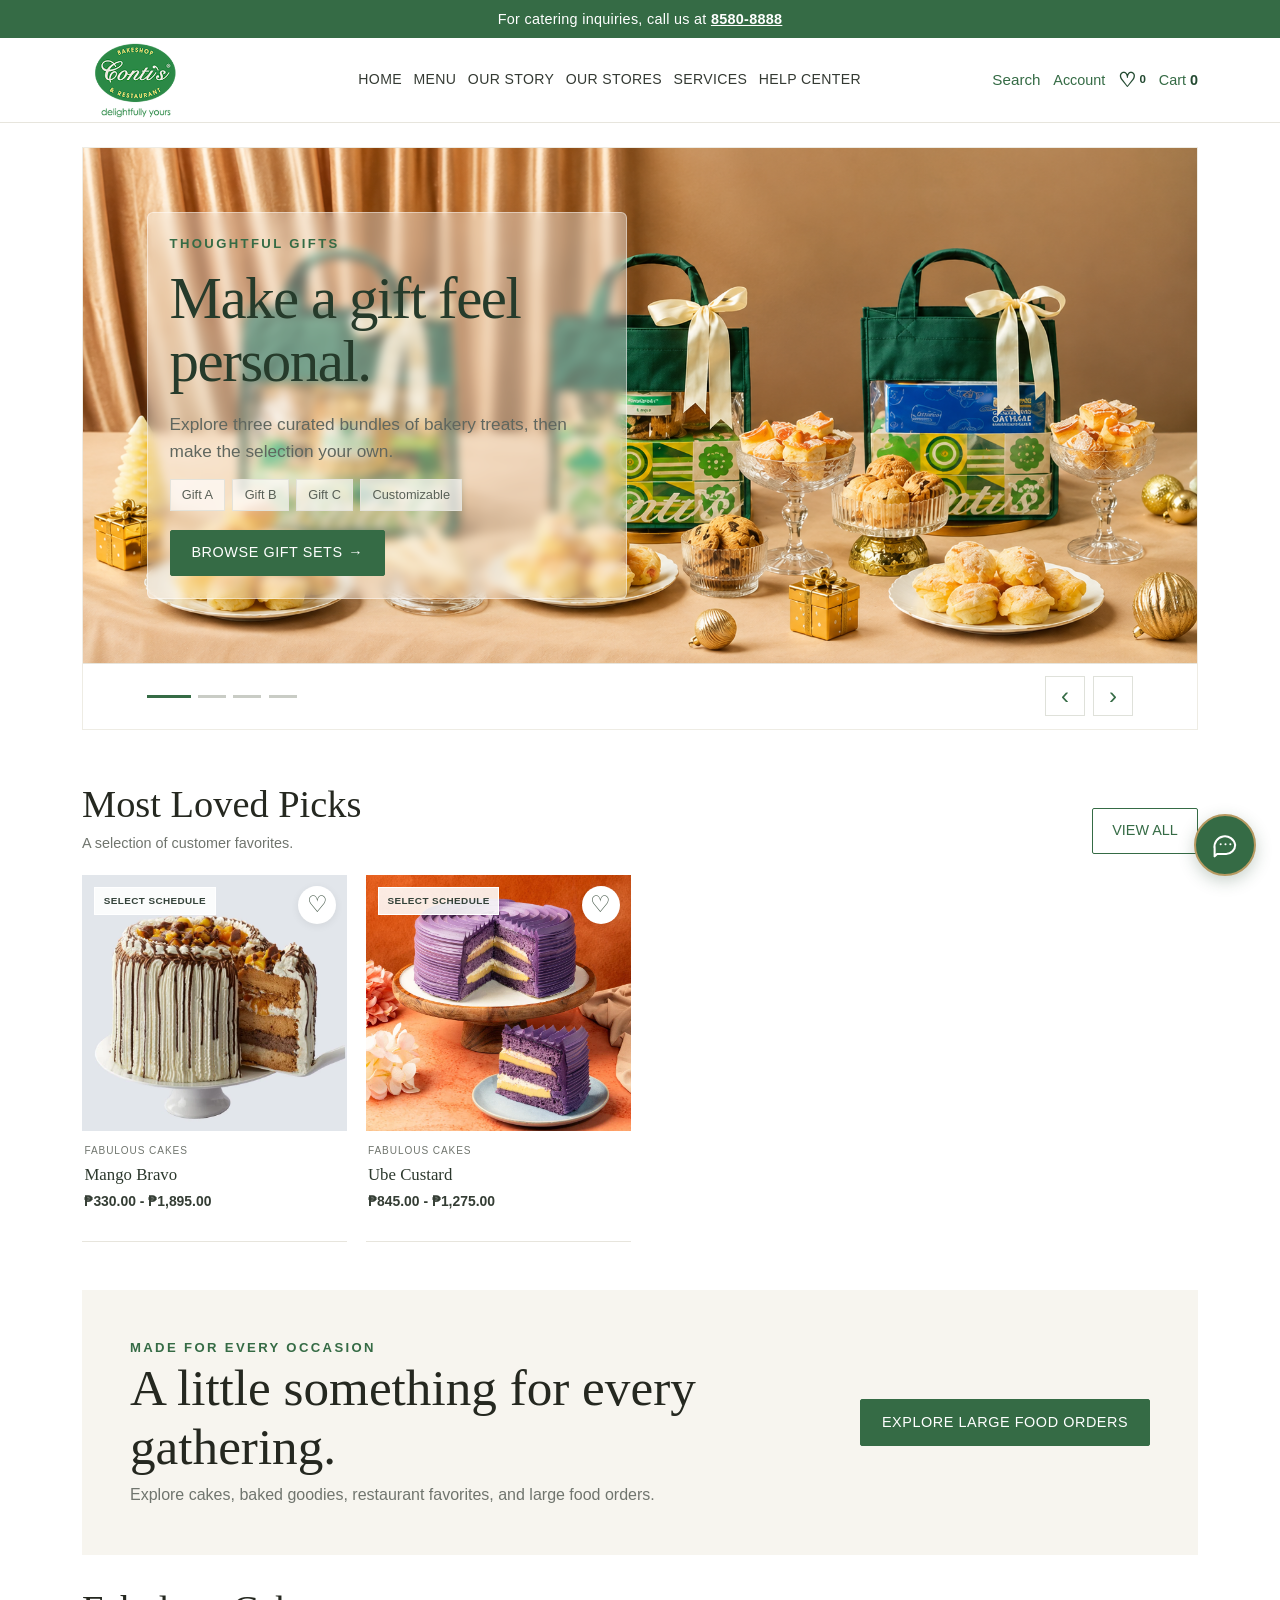
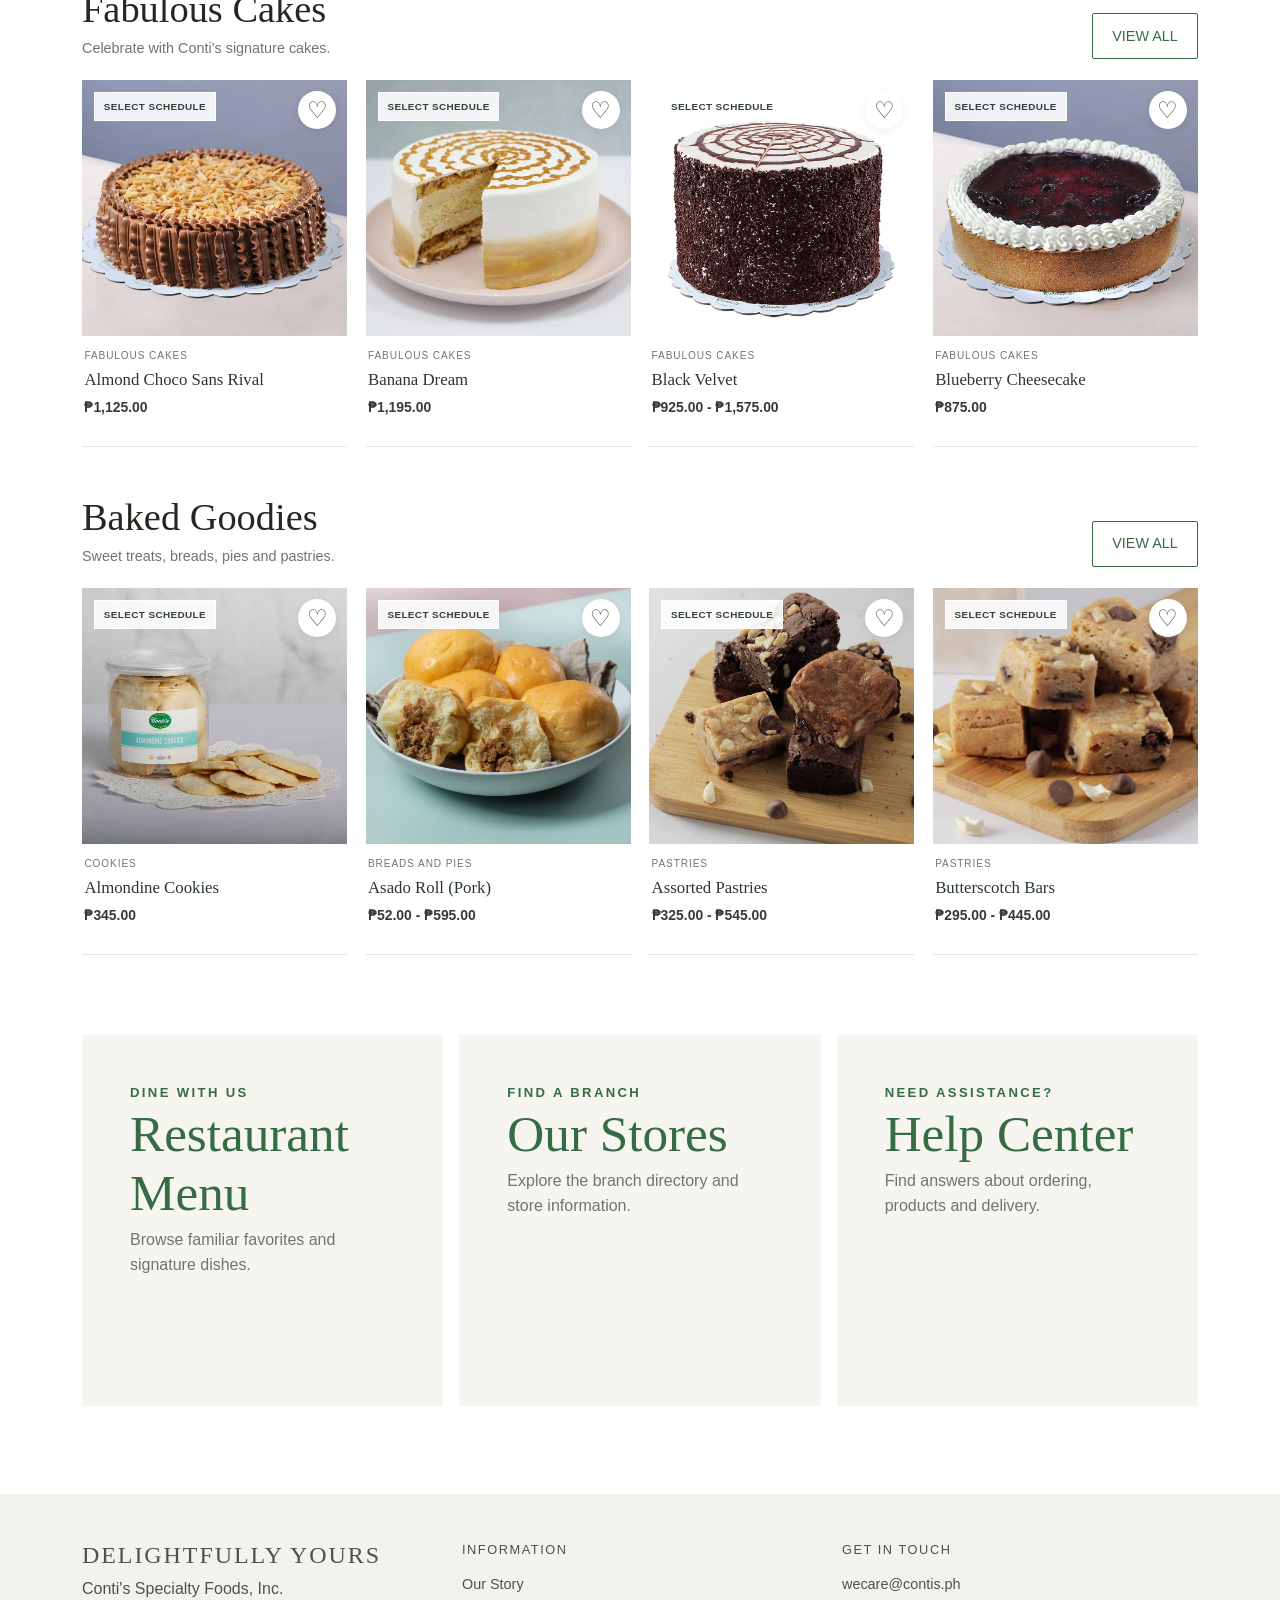
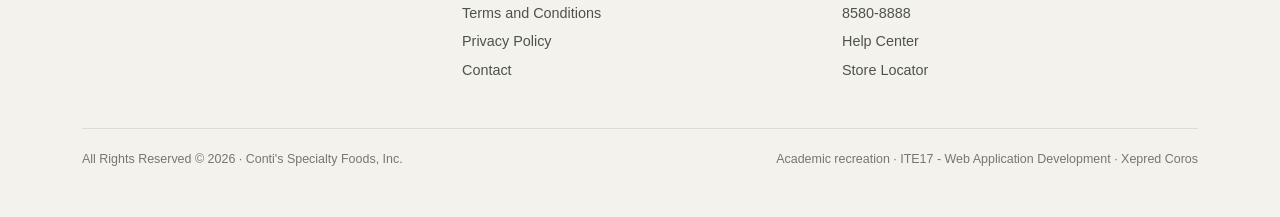
==== commit e66e6b83: "major changes" ====
--- a/index.html
+++ b/index.html
@@ -56,7 +56,7 @@
         <div class="col-6 col-md-4"><h3>Information</h3><a href="/pages/our-story">Our Story</a><a href="/policies/terms-of-service">Terms and Conditions</a><a href="/policies/privacy-policy">Privacy Policy</a><a href="/pages/contact">Contact</a></div>
         <div class="col-6 col-md-4"><h3>Get in touch</h3><a href="mailto:wecare@contis.ph">wecare@contis.ph</a><a href="tel:85808888">8580-8888</a><a href="/a/self-faq">Help Center</a><a href="/tools/locations">Store Locator</a></div>
       </div>
-      <div class="footer-bottom">All Rights Reserved © 2026 · Conti's Specialty Foods, Inc. <span class="demo-note">Academic recreation · ITE18 - Web Development · Xepred Coros</span></div>
+      <div class="footer-bottom">All Rights Reserved © 2026 · Conti's Specialty Foods, Inc. <span class="demo-note">Academic recreation · ITE17 - Web Application Development · Xepred Coros</span></div>
     </div>
   </footer>
 
--- a/css/styles.css
+++ b/css/styles.css
@@ -77,12 +77,24 @@
 .checkout-progress .active{color:var(--contis-green);font-weight:700}.checkout-progress .active span{background:var(--contis-green);border-color:var(--contis-green);color:#fff}
 .checkout-layout{display:grid;grid-template-columns:minmax(0,1.55fr) minmax(320px,.75fr);gap:clamp(1.5rem,3vw,3rem);align-items:start;padding-bottom:2.5rem}
 .checkout-form{display:grid;gap:1rem}.checkout-section{border:1px solid var(--line);background:#fff;padding:clamp(1.25rem,3vw,2rem)}
+.checkout-form[hidden]{display:none}
+#checkout-pickup-field[hidden]{display:none}
+.checkout-review-details{display:grid;grid-template-columns:auto minmax(0,1fr);gap:.65rem 1rem;margin:1rem 0}
+.checkout-review-details dd{margin:0;overflow-wrap:anywhere}
+.checkout-review-note{white-space:pre-wrap}
+.order-confirmation-actions{display:flex;flex-wrap:wrap;align-items:center;gap:.65rem 1rem}
+.order-confirmation-details{display:grid;grid-template-columns:auto minmax(0,1fr);gap:.65rem 1rem;margin:1rem 0 1.5rem}
+.order-confirmation-details dd{margin:0;overflow-wrap:anywhere}
+.order-confirmation-note{white-space:pre-wrap}
+#checkout-heading,#checkout-review-heading{scroll-margin-top:9rem}
+.fulfillment-option:focus-within{outline:2px solid var(--contis-deep);outline-offset:2px}
 .checkout-section-heading{display:flex;gap:.85rem;align-items:flex-start;padding-bottom:1.25rem;margin-bottom:1.25rem;border-bottom:1px solid var(--line)}
 .checkout-section-number{flex:0 0 34px;height:34px;border-radius:50%;background:#eef3ed;color:var(--contis-green);display:grid;place-items:center;font-size:.68rem;font-weight:700}
 .checkout-section-heading h2{font:400 1.45rem Georgia,serif;margin:0 0 .15rem}.checkout-section-heading p{margin:0;color:var(--muted);font-size:.82rem}
 .checkout-fields{display:grid;grid-template-columns:repeat(2,minmax(0,1fr));gap:1rem}.checkout-field-full{grid-column:1/-1}.checkout-field{display:grid;gap:.42rem}.checkout-field label{font-size:.72rem;font-weight:700;letter-spacing:.06em;text-transform:uppercase;color:#59635b}
 .checkout-field .form-control,.checkout-field .form-select{height:50px;border-radius:3px;border-color:#d7dbd4;padding:.72rem .85rem;background:#fff}
 .checkout-field .form-control:focus,.checkout-field .form-select:focus{border-color:var(--contis-green);box-shadow:0 0 0 3px #356b4512}
+.checkout-field .checkout-note{height:auto;min-height:6rem;resize:vertical}
 .fulfillment-options{display:grid;grid-template-columns:repeat(2,minmax(0,1fr));gap:.75rem;border:0;padding:0;margin:0 0 1rem}.fulfillment-option{position:relative;min-height:82px;border:1px solid var(--line);border-radius:3px;display:flex;align-items:center;gap:.75rem;padding:.9rem 1rem;cursor:pointer;transition:.18s ease}
 .fulfillment-option input{position:absolute;opacity:0}.fulfillment-option.active{border-color:var(--contis-green);background:#f3f6f1;box-shadow:inset 0 0 0 1px var(--contis-green)}
 .fulfillment-icon{width:38px;height:38px;border-radius:50%;background:#edf1ec;color:var(--contis-green);display:grid;place-items:center;font-size:1rem}.fulfillment-option.active .fulfillment-icon{background:var(--contis-green);color:#fff}
@@ -95,14 +107,14 @@
 .checkout-item-image{width:58px;height:58px;border-radius:3px;background:#fff;overflow:hidden;display:grid;place-items:center;color:var(--contis-green);font:400 1.3rem Georgia,serif}.checkout-item-image img{width:100%;height:100%;object-fit:cover}.checkout-item-image>span{display:grid;place-items:center;width:100%;height:100%;background:#edf1ec}
 .checkout-item-copy h3{font:400 .88rem Georgia,serif;margin:0 0 .15rem}.checkout-item-copy p{margin:0;font-size:.72rem;color:var(--muted)}.checkout-item>strong{font-size:.78rem;white-space:nowrap}
 .checkout-totals{display:grid;gap:.55rem;padding:1rem 0}.checkout-totals>div{display:flex;justify-content:space-between;gap:.8rem;font-size:.78rem;color:var(--muted)}.checkout-totals>div strong{color:#4f554f}.checkout-totals .checkout-total{margin-top:.35rem;padding-top:.8rem;border-top:1px solid var(--line);align-items:end;font-size:.95rem;color:var(--ink)}.checkout-total strong{font-size:1.25rem;color:var(--contis-green)!important}
-.checkout-place-order{width:100%;height:56px;border:0;border-radius:3px;background:var(--contis-green);color:#fff;font-size:.78rem;font-weight:700;letter-spacing:.07em;text-transform:uppercase;display:flex;align-items:center;justify-content:center;gap:.65rem}.checkout-place-order:hover{background:var(--contis-deep);color:#fff}.checkout-place-order span{font-size:1.15rem}.checkout-summary-safe{text-align:center;color:#989d95;font-size:.68rem;margin:.75rem 0 0}
+.checkout-place-order{width:100%;height:56px;border:0;border-radius:3px;background:var(--contis-green);color:#fff;font-size:.78rem;font-weight:700;letter-spacing:.07em;text-transform:uppercase;display:flex;align-items:center;justify-content:center;gap:.65rem}.checkout-place-order:hover{background:var(--contis-deep);color:#fff}.checkout-place-order [aria-hidden="true"]{font-size:1.15rem}.checkout-summary-safe{text-align:center;color:#989d95;font-size:.68rem;margin:.75rem 0 0}
 .checkout-progress{font-size:.8rem}.checkout-progress span,.checkout-section-number{font-size:.78rem}.checkout-section-heading p,.checkout-field label{font-size:.9rem}.fulfillment-option strong{font-size:.95rem}.fulfillment-option small{font-size:.82rem}.checkout-field-note span{font-size:.8rem}.checkout-field-note p,.checkout-demo-note p{font-size:.84rem}.checkout-place-order{font-size:.9rem}
 @media(max-width:991px){
  .checkout-layout{grid-template-columns:minmax(0,1.35fr) minmax(280px,.65fr);gap:1.25rem}.checkout-progress li+li:before{width:20px}
 }
 @media(max-width:767px){
  .checkout-heading{align-items:start;flex-direction:column;margin-bottom:1.1rem}.checkout-progress{width:100%}.checkout-progress li+li:before{flex:1}
- .checkout-layout{grid-template-columns:1fr}.checkout-summary{position:static;grid-row:1}.checkout-form-column{grid-row:2}
+ .checkout-layout{grid-template-columns:1fr}.checkout-summary{position:static}
  .checkout-fields,.fulfillment-options,.checkout-date-row{grid-template-columns:1fr}.checkout-field-full{grid-column:auto}.checkout-field-note{display:none}
  .checkout-section{padding:1.15rem}.checkout-section-heading{margin-bottom:1rem}.checkout-summary{padding:1.15rem}
  .checkout-item{grid-template-columns:52px minmax(0,1fr) auto}.checkout-item-image{width:52px;height:52px}
@@ -198,16 +210,45 @@
 .cart-item{display:grid;grid-template-columns:88px minmax(180px,1fr) 100px 105px 100px;align-items:center;gap:.9rem;padding:1.1rem 0;border-bottom:1px solid var(--line)}.cart-item-image{width:88px;height:88px;display:grid;place-items:center;overflow:hidden;background:#f3f1eb;color:var(--contis-green);font:400 1.5rem Georgia,serif}.cart-item-image img{width:100%;height:100%;object-fit:cover}.cart-item-image>span{display:grid;place-items:center;width:100%;height:100%;background:#edf1ec}.cart-item-copy{min-width:0}.cart-item-category{font-size:.62rem;text-transform:uppercase;letter-spacing:.09em;color:var(--muted)}.cart-item-name{display:block;font:400 1.05rem Georgia,serif;color:var(--ink);margin:.22rem 0 .45rem}.cart-item-name:hover{color:var(--contis-green)}.cart-remove{border:0;background:transparent;padding:0;color:#9b5a54;font-size:.72rem;text-decoration:underline;text-underline-offset:3px}.cart-item small{display:block;font-size:.62rem;text-transform:uppercase;letter-spacing:.06em;color:var(--muted);margin-bottom:.35rem}.cart-item-price strong,.cart-item-total strong{font-size:.82rem}.cart-quantity-control{height:38px;width:105px;display:grid;grid-template-columns:34px 37px 34px;border:1px solid #d7dad3}.cart-quantity-control button{border:0;background:#fff;color:#4b594f}.cart-quantity-control span{display:grid;place-items:center;border-right:1px solid #d7dad3;border-left:1px solid #d7dad3;font-size:.78rem}
 .cart-summary{position:sticky;top:108px;padding:clamp(1.25rem,3vw,2rem);background:var(--contis-cream);border:1px solid var(--line)}.cart-summary h2{font:400 1.55rem Georgia,serif;margin:.35rem 0 1.1rem}.cart-summary-lines{display:grid;gap:.65rem;padding-bottom:1rem;border-bottom:1px solid var(--line)}.cart-summary-lines div{display:flex;justify-content:space-between;gap:.8rem;font-size:.78rem;color:var(--muted)}.cart-summary-lines strong{color:#555c54;font-size:.72rem}.cart-summary-total{display:flex;justify-content:space-between;align-items:end;padding:1.1rem 0}.cart-summary-total span{font-size:.82rem}.cart-summary-total strong{color:var(--contis-green);font-size:1.4rem}.cart-checkout-button{width:100%;height:54px;border:0;border-radius:3px;background:var(--contis-green);color:#fff;display:flex;align-items:center;justify-content:center;gap:.6rem;font-size:.76rem;font-weight:700;text-transform:uppercase;letter-spacing:.06em}.cart-checkout-button:hover{background:var(--contis-deep);color:#fff}.cart-summary>p{margin:.75rem 0 0;text-align:center;color:var(--muted);font-size:.68rem}.cart-empty{margin:1rem 0 3rem}
 .receipt-original-preview{border:1px solid var(--line);background:#eeece5;padding:1rem}.receipt-original-toolbar{height:36px;display:flex;justify-content:space-between;align-items:flex-start;color:#777d75;font-size:.68rem;text-transform:uppercase;letter-spacing:.08em}.receipt-original-sheet{width:min(620px,94%);margin:0 auto 1.2rem;background:#fff;padding:clamp(1.5rem,4vw,2.75rem);box-shadow:0 12px 28px #1d32121a}.receipt-original-brand{text-align:center}.receipt-original-brand h2{font:400 1.45rem Georgia,serif;margin:.35rem 0}.receipt-original-brand p{color:var(--muted);font-size:.72rem;margin:0}.receipt-original-sheet hr{margin:1.2rem 0;border-color:var(--line);opacity:1}.receipt-original-details{display:grid;grid-template-columns:1fr 1fr;gap:.15rem 1rem;font-size:.72rem}.receipt-original-details p{margin:.18rem 0}.receipt-original-table{width:100%;border-collapse:collapse;margin-top:1.2rem;font-size:.72rem}.receipt-original-table th{background:var(--contis-green);color:#fff;text-align:left;padding:.65rem}.receipt-original-table td{padding:.7rem .65rem;border-bottom:1px solid var(--line)}.receipt-original-table th:last-child,.receipt-original-table td:last-child{text-align:right}.receipt-original-table th:nth-child(2),.receipt-original-table td:nth-child(2){text-align:center}.receipt-original-table th:nth-child(3),.receipt-original-table td:nth-child(3){text-align:right}.receipt-original-total{text-align:right;font-size:1.15rem;color:var(--contis-green);margin:1.2rem .65rem}.receipt-original-thanks{text-align:center;color:var(--muted);font-size:.68rem;border-top:1px solid var(--line);padding-top:1rem;margin:1.2rem 0 0}
-.receipt-original-preview{border:0;background:transparent;padding:0}
-.receipt-original-preview>.receipt.content-panel{margin:0;width:100%}
-.receipt-document-header{text-align:center;padding-bottom:1rem}
-.receipt-document-brand{display:flex;align-items:center;justify-content:center;gap:.8rem}
-.receipt-document-logo{display:block;width:112px;height:auto;max-height:86px;object-fit:contain;margin:0 auto .65rem}
-.receipt-document-header>p{margin:.55rem 0 0}
+.receipt-page-heading{width:min(100%,680px);margin:0 auto 1.25rem;align-items:center;flex-wrap:wrap}
+.receipt-page-heading .receipt-image-download{display:inline-flex;width:auto;padding-inline:1.25rem}
+.receipt-document{
+ width:min(100%,680px);margin:0 auto 3rem;padding:clamp(1rem,5vw,3rem);
+ border:1px solid var(--line);border-top:6px solid var(--contis-deep);
+ background:#fff;box-shadow:0 12px 30px #234a3114;
+}
+.receipt-document-header{text-align:center}
+.receipt-document-logo{display:block;width:120px;height:auto;max-height:64px;object-fit:contain;margin:0 auto .9rem}
+.receipt-document-header h2{font:400 clamp(1.65rem,5vw,2.35rem) Georgia,serif;color:var(--contis-deep);margin:0}
+.receipt-document-header p{color:var(--muted);font-size:.875rem;margin:.35rem 0 0}
+.receipt-document-demo{
+ margin:1.3rem 0;padding:.65rem;background:var(--contis-cream);color:var(--contis-deep);
+ text-align:center;text-transform:uppercase;font-size:.72rem;font-weight:700;letter-spacing:.07em;
+}
+.receipt-document-details{display:grid;grid-template-columns:repeat(2,minmax(0,1fr));gap:.9rem 1.25rem;margin:0 0 1.4rem}
+.receipt-document-details dt,.receipt-document-note h3{color:#555f55;font-size:.72rem;font-weight:700;text-transform:uppercase;letter-spacing:.04em}
+.receipt-document-details dd{margin:.2rem 0 0;font-size:.9rem;overflow-wrap:anywhere}
+.receipt-document-table{width:100%;border-collapse:collapse;font-size:.85rem}
+.receipt-document-table th,.receipt-document-table td{padding:.65rem .55rem;text-align:right}
+.receipt-document-table thead{background:var(--contis-deep);color:white}
+.receipt-document-table tr>:first-child{text-align:left;overflow-wrap:anywhere}
+.receipt-document-table tr>:nth-child(2){text-align:center}
+.receipt-document-table tbody tr{border-bottom:1px solid var(--line)}
+.receipt-document-table tbody th{font-weight:400}
+.receipt-document-total{
+ display:flex;justify-content:space-between;align-items:baseline;gap:1rem;margin:1.25rem 0 0;
+ padding:.75rem;background:var(--contis-cream);color:var(--contis-deep);font-weight:700;
+}
+.receipt-document-total strong{font:700 1.35rem Georgia,serif}
+.receipt-document-note{margin:1rem 0 0;padding:.75rem;background:var(--contis-cream)}
+.receipt-document-note p{margin:0;font-size:.9rem;white-space:pre-wrap;overflow-wrap:anywhere}
 .receipt-document-footer{margin-top:1.75rem;padding-top:1rem;border-top:1px solid var(--line);text-align:center}
-.receipt-document-footer p{margin:0 0 .35rem;font:italic 1rem Georgia,serif;color:#3b4e3e}
-.receipt-document-footer span,.receipt-document-footer small{display:block;color:var(--muted);font-size:.68rem}
-.receipt-document-footer small{margin-top:.55rem;font-size:.62rem}
+.receipt-document-footer p{margin:0 0 .35rem;font:italic 1rem Georgia,serif;color:var(--contis-deep)}
+.receipt-document-footer small{color:var(--muted);font-size:.7rem}
+@media(max-width:420px){
+ .receipt-document-table{font-size:.725rem}
+ .receipt-document-table th,.receipt-document-table td{padding:.55rem .25rem}
+}
 @media(max-width:991px){
  .cart-layout{grid-template-columns:minmax(0,1.35fr) minmax(250px,.65fr)}.cart-item{grid-template-columns:78px minmax(150px,1fr) 90px 100px}.cart-item-total{grid-column:4;grid-row:1}.cart-item-price{display:none}
 }
@@ -236,3 +277,155 @@
 .home-carousel-control:hover{background:var(--contis-green);border-color:var(--contis-green);color:#fff}
 @media(max-width:767px){.home-carousel-slide{min-height:0;grid-template-columns:1fr;gap:1.35rem;padding:2rem 1.25rem 1.15rem}.home-carousel-copy{max-width:none;padding:0}.home-carousel-copy h1{font-size:clamp(2rem,8vw,2.6rem)}.home-carousel-copy p{font-size:1rem}.home-carousel-art{position:relative;inset:auto;grid-column:1;width:100%;height:auto;aspect-ratio:2.64/1}.home-carousel-art-image{object-fit:contain}.home-carousel-art--gifts{aspect-ratio:2/1}.home-carousel-footer{min-height:58px;padding:.55rem 1rem}.home-carousel-control{width:36px;height:36px}}
 @media(prefers-reduced-motion:reduce){.home-carousel .carousel-item,.home-carousel .carousel-indicators [data-bs-target]{transition:none!important}}
+
+.product-detail-copy > .product-purchase-row {
+  margin-top: 1rem;
+}
+
+.product-detail-links {
+  display: flex;
+  flex-wrap: wrap;
+  align-items: center;
+  gap: .25rem 1rem;
+  margin-top: .65rem;
+}
+
+.product-allergen-link {
+  font-size: .85rem;
+  text-decoration: underline;
+  text-underline-offset: 3px;
+}
+
+#product-allergens {
+  scroll-margin-top: 9rem;
+}
+
+#toast-area {
+  bottom: calc(86px + env(safe-area-inset-bottom)) !important;
+  z-index: 1090;
+  width: min(100%, 24rem);
+  max-height: min(45vh, 24rem);
+  overflow-y: auto;
+  pointer-events: none;
+}
+
+.site-toast {
+  display: flex;
+  align-items: flex-start;
+  justify-content: space-between;
+  gap: .75rem;
+  padding: .85rem .8rem .85rem 1rem;
+  border: 1px solid var(--line);
+  border-inline-start: 4px solid var(--contis-green);
+  border-radius: .5rem;
+  background: #fff;
+  color: var(--ink);
+  box-shadow: 0 4px 12px rgb(35 74 49 / 16%);
+  pointer-events: auto;
+}
+
+.site-toast + .site-toast {
+  margin-top: .65rem;
+}
+
+.site-toast-error {
+  border-inline-start-color: #a83237;
+}
+
+.site-toast-content {
+  min-width: 0;
+  overflow-wrap: anywhere;
+}
+
+.site-toast-content p {
+  margin: 0;
+  font-size: .9rem;
+}
+
+.site-toast-content strong {
+  display: block;
+  margin-bottom: .15rem;
+}
+
+.site-toast-action {
+  display: inline-flex;
+  align-items: center;
+  min-height: 32px;
+  margin-top: .2rem;
+  padding: 0;
+  border: 0;
+  background: transparent;
+  color: var(--contis-deep);
+  font-weight: 700;
+  text-decoration: underline;
+  text-underline-offset: 3px;
+}
+
+.site-toast-close {
+  flex: none;
+  width: 36px;
+  height: 36px;
+  padding: 0;
+  border: 0;
+  border-radius: .3rem;
+  background: transparent;
+  color: var(--ink);
+  font-size: 1.35rem;
+  line-height: 1;
+}
+
+.site-toast-close:hover {
+  background: var(--contis-cream);
+}
+
+.site-toast :is(button, a):focus-visible {
+  outline: 2px solid var(--contis-deep);
+  outline-offset: 2px;
+}
+
+@media (prefers-reduced-motion: no-preference) {
+  .home-carousel .carousel-item.active .home-carousel-copy {
+    animation: site-enter 460ms ease-out;
+  }
+
+  .home-section-enter,
+  #app > .collection-heading,
+  #app > .page-title,
+  #app > .cart-heading,
+  .product-detail-copy > .page-title {
+    animation: site-enter 320ms ease-out;
+  }
+
+  .site-toast {
+    animation: toast-enter 260ms ease-out;
+  }
+
+  .btn-contis,
+  .btn-outline-contis,
+  .home-carousel-control {
+    transition: background-color 160ms ease, border-color 160ms ease,
+      color 160ms ease, transform 160ms ease;
+  }
+
+  :is(.btn-contis, .btn-outline-contis, .home-carousel-control):active {
+    transform: scale(.97);
+  }
+}
+
+@keyframes toast-enter {
+  from {
+    opacity: 0;
+    transform: translateY(16px);
+  }
+}
+
+@keyframes site-enter {
+  from {
+    opacity: .8;
+    transform: translateY(8px);
+  }
+  to {
+    opacity: 1;
+    transform: translateY(0);
+  }
+}
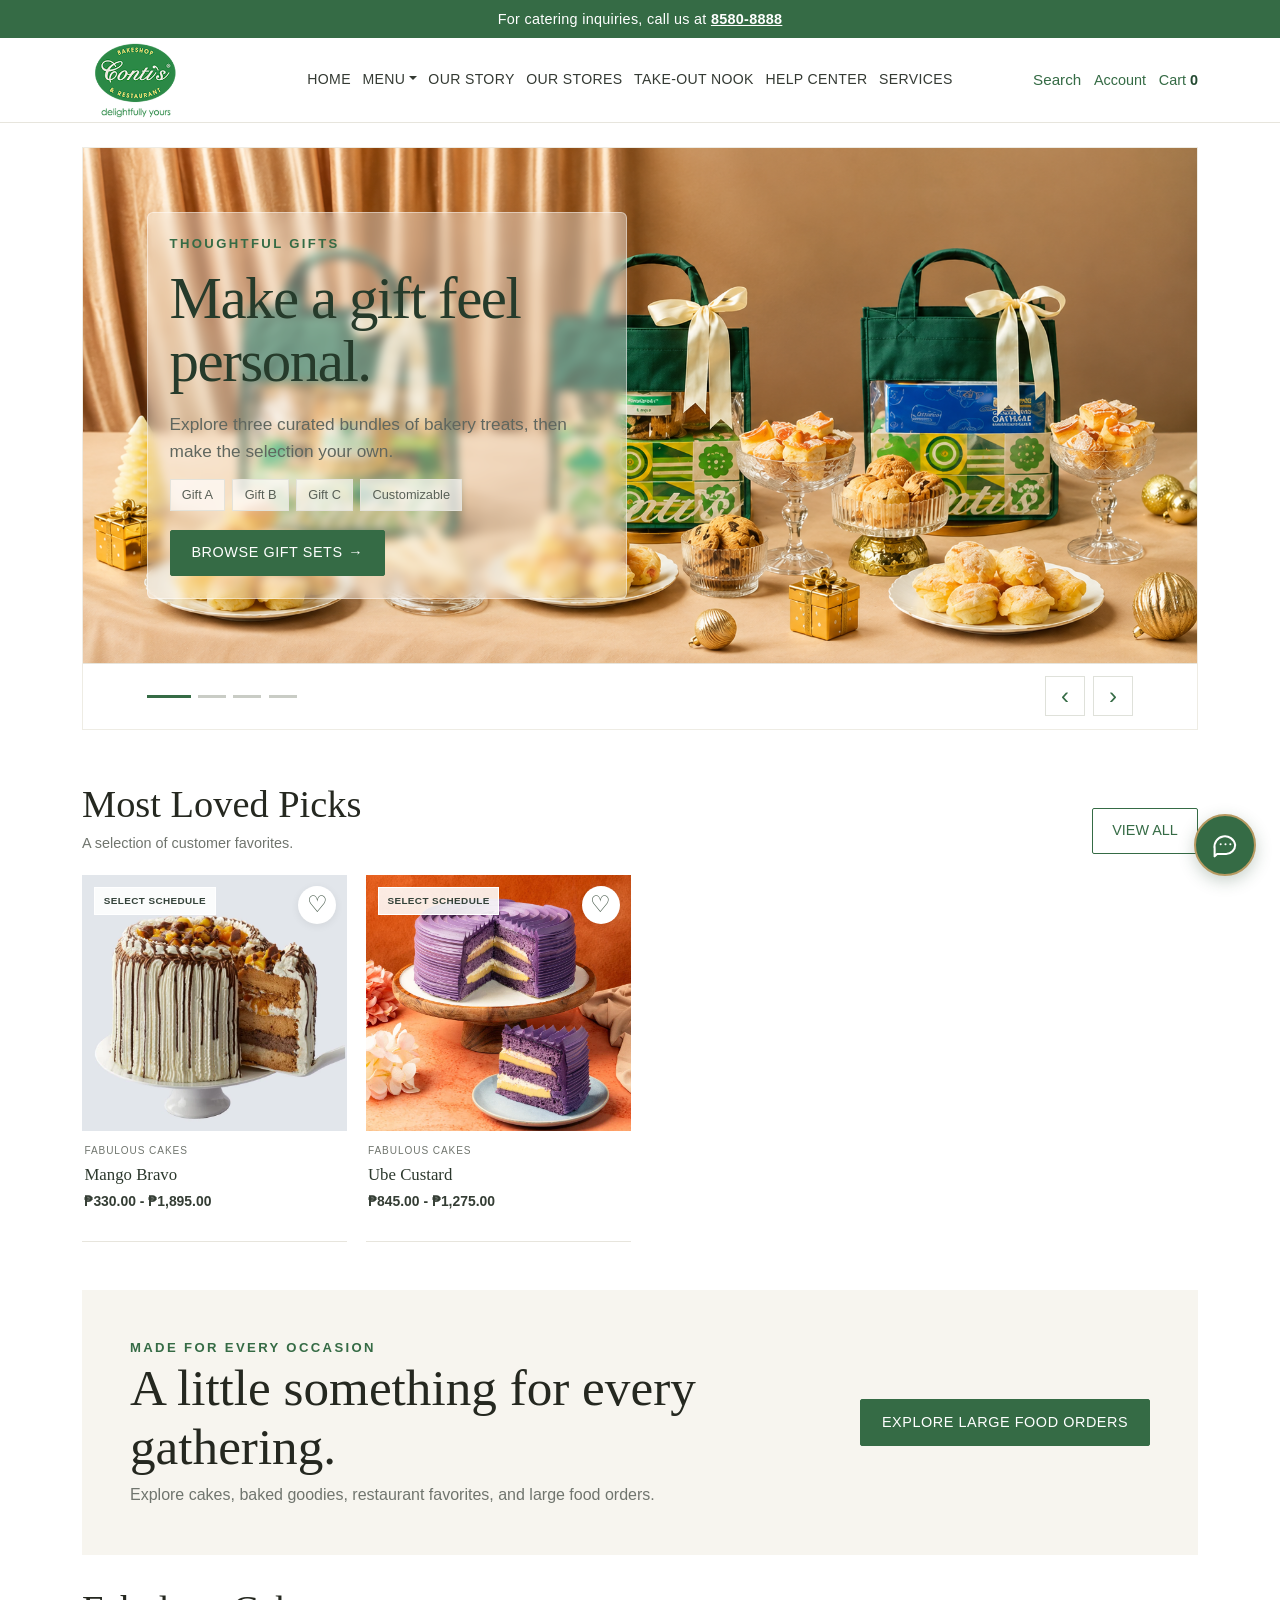
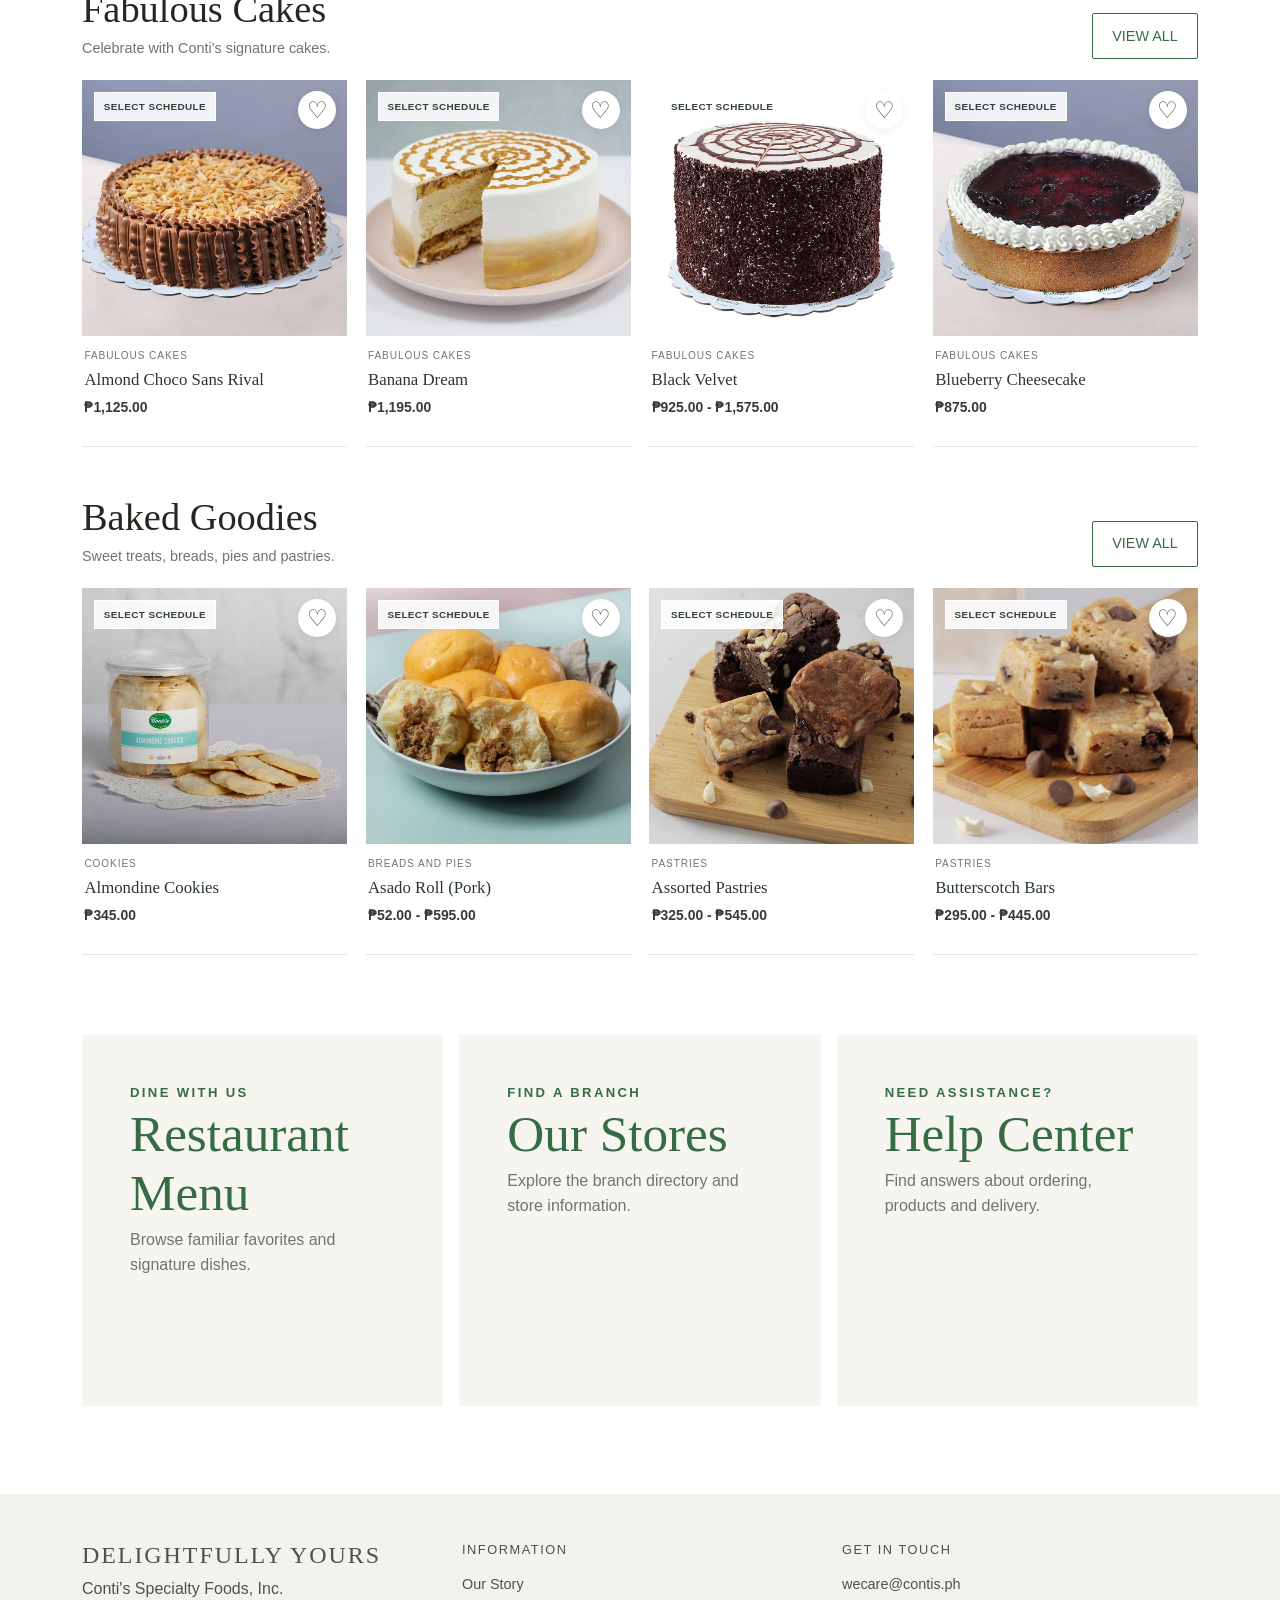
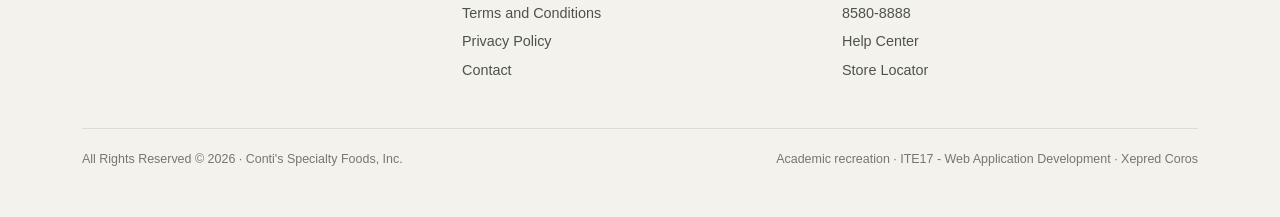
==== commit 46490b4b: "new" ====
--- a/index.html
+++ b/index.html
@@ -5,8 +5,8 @@
   <meta name="viewport" content="width=device-width, initial-scale=1">
   <meta name="description" content="Conti's Bakeshop & Restaurant website recreation for academic demonstration.">
   <title>Conti's Bakeshop & Restaurant</title>
-  <link rel="stylesheet" href="/bootstrap-5.3.9-dist/css/bootstrap.min.css">
-  <link rel="stylesheet" href="/css/styles.css">
+  <link rel="stylesheet" href="bootstrap-5.3.9-dist/css/bootstrap.min.css">
+  <link rel="stylesheet" href="css/styles.css">
 </head>
 <body>
   <div class="announcement">For catering inquiries, call us at <a href="tel:85808888">8580-8888</a></div>
@@ -14,12 +14,12 @@
     <div class="container">
       <div class="brand-row">
         <a class="brand-placeholder" href="/" aria-label="Conti's home">
-          <img src="/assets/images/brand/contis-logo.png" alt="Conti's Bakeshop & Restaurant" onerror="this.style.display='none';this.nextElementSibling.style.display='block'"><span class="brand-missing">Conti's Bakeshop &amp; Restaurant</span>
+          <img src="assets/images/brand/contis-logo.png" alt="Conti's Bakeshop & Restaurant" onerror="this.style.display='none';this.nextElementSibling.style.display='block'"><span class="brand-missing">Conti's Bakeshop &amp; Restaurant</span>
         </a>
         <div class="header-actions">
-          <a href="/search" aria-label="Search">Search</a>
-          <a href="/account/login">Account</a>
-          <a href="/cart">Cart <span id="cart-count">0</span></a>
+          <a href="search" aria-label="Search">Search</a>
+          <a href="account/login">Account</a>
+          <a href="cart">Cart <span id="cart-count">0</span></a>
         </div>
       </div>
       <nav class="navbar navbar-expand-lg p-0" aria-label="Main navigation">
@@ -27,18 +27,18 @@
         <div class="collapse navbar-collapse" id="mainNav">
           <ul class="navbar-nav mx-auto">
             <li class="nav-item"><a class="nav-link" href="/">Home</a></li>
-            <li class="nav-item dropdown"><a class="nav-link dropdown-toggle" href="/collections/all" role="button" data-bs-toggle="dropdown">Menu</a>
+            <li class="nav-item dropdown"><a class="nav-link dropdown-toggle" href="collections/all" role="button" data-bs-toggle="dropdown">Menu</a>
               <ul class="dropdown-menu">
-                <li><a class="dropdown-item" href="/collections/fabulous-cakes">Fabulous Cakes</a></li>
-                <li><a class="dropdown-item" href="/collections/take-out-nook">Baked Goodies</a></li>
-                <li><a class="dropdown-item" href="/collections/restaurant-menu">Restaurant Menu</a></li>
-                <li><a class="dropdown-item" href="/collections/large-food-order">Large Food Order</a></li>
+                <li><a class="dropdown-item" href="collections/fabulous-cakes">Fabulous Cakes</a></li>
+                <li><a class="dropdown-item" href="collections/take-out-nook">Baked Goodies</a></li>
+                <li><a class="dropdown-item" href="collections/restaurant-menu">Restaurant Menu</a></li>
+                <li><a class="dropdown-item" href="collections/large-food-order">Large Food Order</a></li>
               </ul>
             </li>
-            <li class="nav-item"><a class="nav-link" href="/pages/our-story">Our Story</a></li>
-            <li class="nav-item"><a class="nav-link" href="/tools/locations/directory">Our Stores</a></li>
-            <li class="nav-item"><a class="nav-link" href="/pages/take-out-nook">Take-Out Nook</a></li>
-            <li class="nav-item"><a class="nav-link" href="/a/self-faq">Help Center</a></li>
+            <li class="nav-item"><a class="nav-link" href="pages/our-story">Our Story</a></li>
+            <li class="nav-item"><a class="nav-link" href="tools/locations/directory">Our Stores</a></li>
+            <li class="nav-item"><a class="nav-link" href="pages/take-out-nook">Take-Out Nook</a></li>
+            <li class="nav-item"><a class="nav-link" href="a/self-faq">Help Center</a></li>
           </ul>
         </div>
       </nav>
@@ -53,15 +53,15 @@
     <div class="container py-5">
       <div class="row g-4">
         <div class="col-md-4"><h2 class="footer-brand">DELIGHTFULLY YOURS</h2><p>Conti's Specialty Foods, Inc.</p></div>
-        <div class="col-6 col-md-4"><h3>Information</h3><a href="/pages/our-story">Our Story</a><a href="/policies/terms-of-service">Terms and Conditions</a><a href="/policies/privacy-policy">Privacy Policy</a><a href="/pages/contact">Contact</a></div>
-        <div class="col-6 col-md-4"><h3>Get in touch</h3><a href="mailto:wecare@contis.ph">wecare@contis.ph</a><a href="tel:85808888">8580-8888</a><a href="/a/self-faq">Help Center</a><a href="/tools/locations">Store Locator</a></div>
+        <div class="col-6 col-md-4"><h3>Information</h3><a href="pages/our-story">Our Story</a><a href="policies/terms-of-service">Terms and Conditions</a><a href="policies/privacy-policy">Privacy Policy</a><a href="pages/contact">Contact</a></div>
+        <div class="col-6 col-md-4"><h3>Get in touch</h3><a href="mailto:wecare@contis.ph">wecare@contis.ph</a><a href="tel:85808888">8580-8888</a><a href="a/self-faq">Help Center</a><a href="tools/locations">Store Locator</a></div>
       </div>
       <div class="footer-bottom">All Rights Reserved © 2026 · Conti's Specialty Foods, Inc. <span class="demo-note">Academic recreation · ITE17 - Web Application Development · Xepred Coros</span></div>
     </div>
   </footer>
 
   <div class="toast-container position-fixed bottom-0 end-0 p-3" id="toast-area" aria-live="polite" aria-atomic="true"></div>
-  <script src="/bootstrap-5.3.9-dist/js/bootstrap.bundle.min.js"></script>
-  <script src="/js/app.js"></script>
+  <script src="bootstrap-5.3.9-dist/js/bootstrap.bundle.min.js"></script>
+  <script src="js/app.js"></script>
 </body>
 </html>
